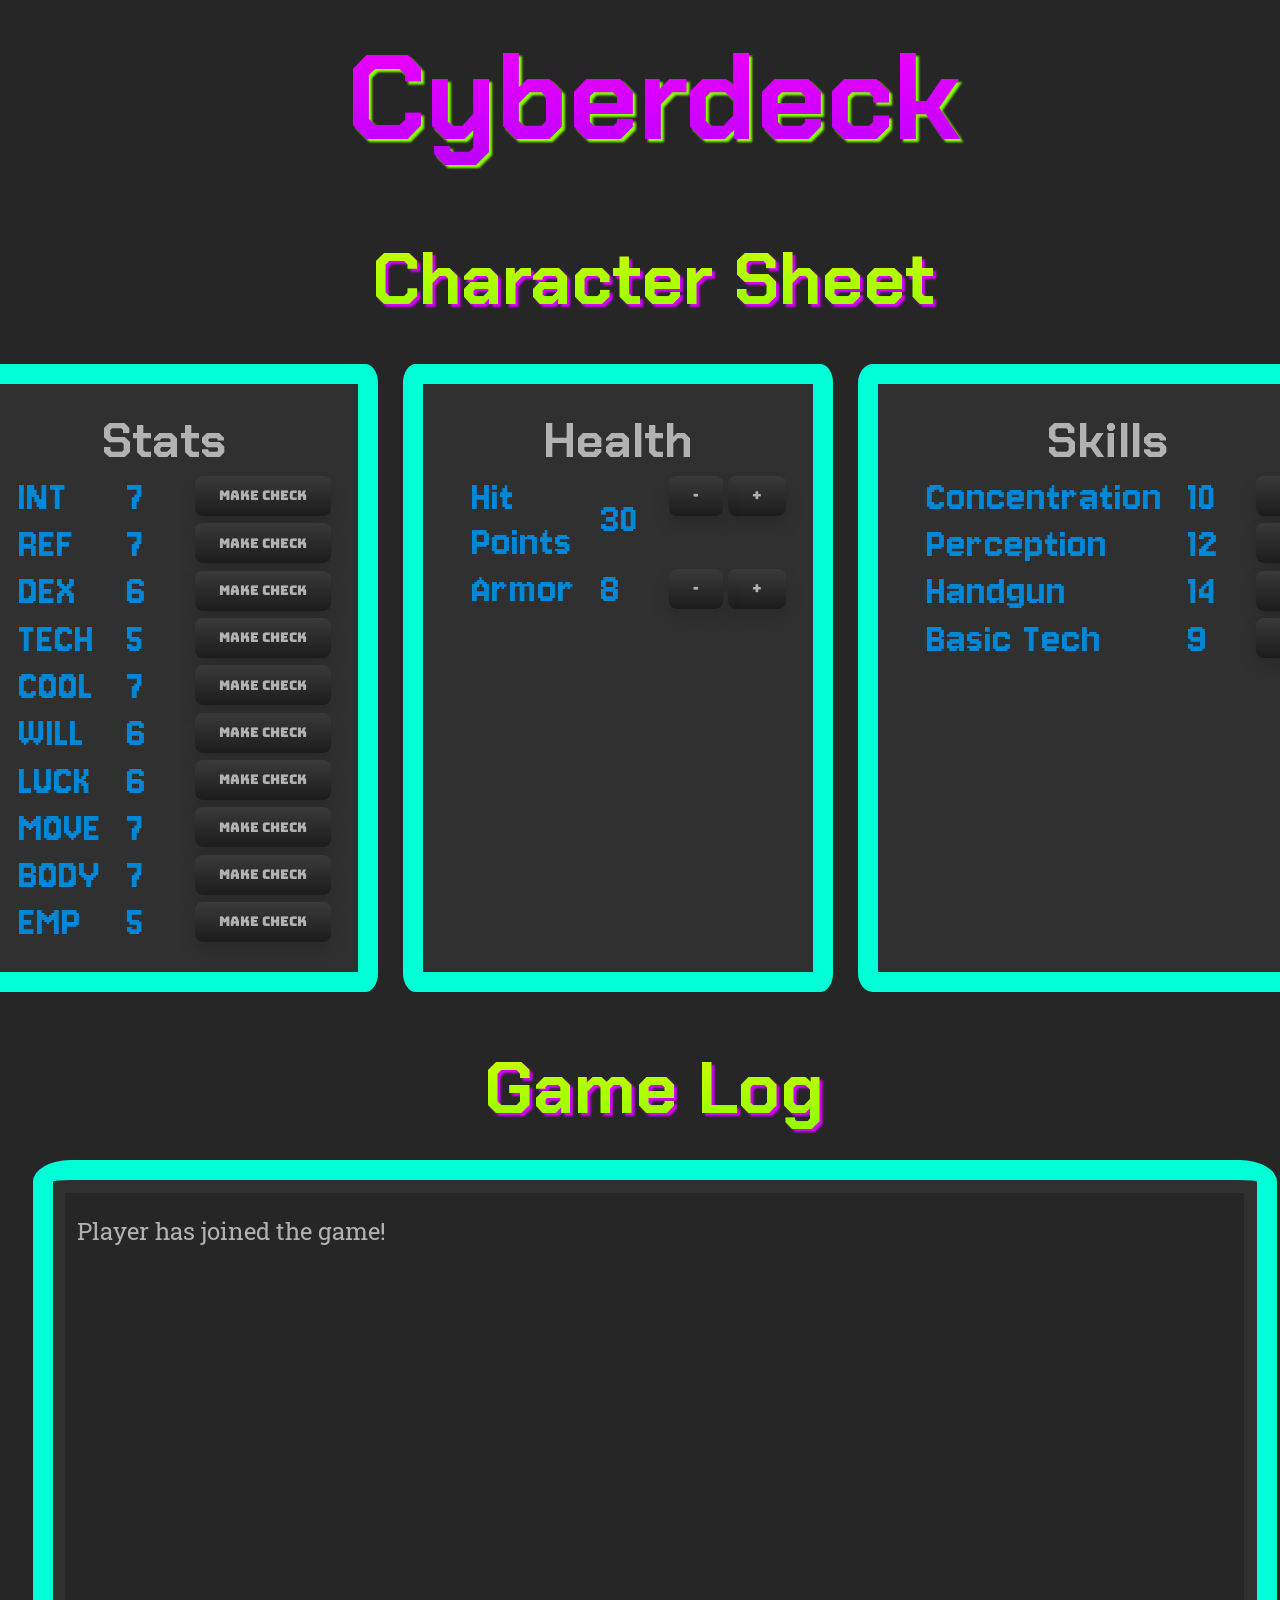
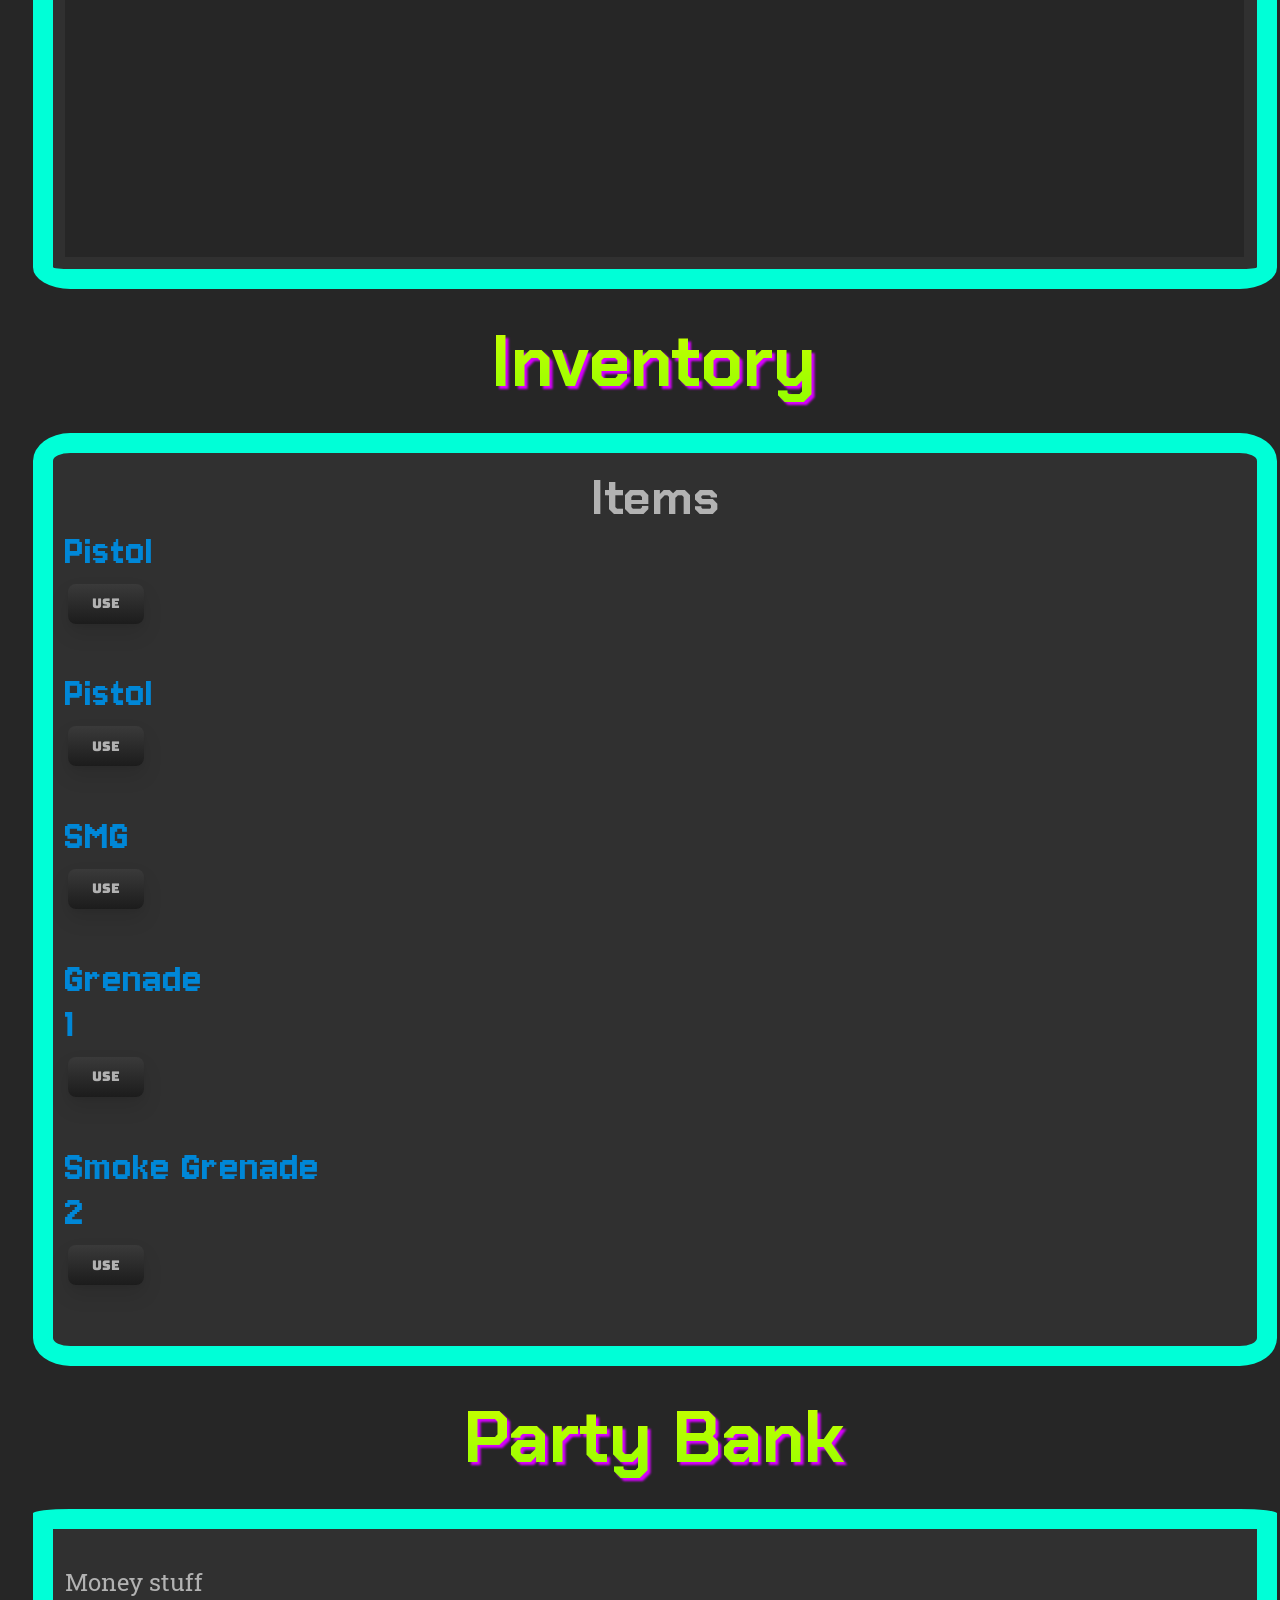
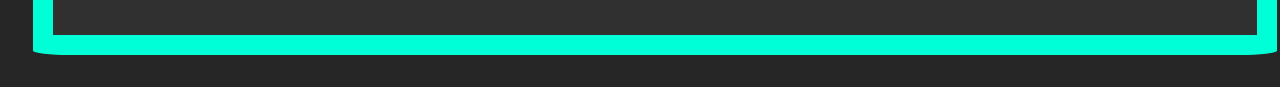
==== static/index.html @ 73092b39 "flask" ====
<!doctype html>
<html lang="en-US">
   <head>
      
      <meta charset="utf-8" />
      <meta name="viewport" content="width=device-width" />
      
      <link href="styles/style.css" rel="stylesheet" />

      <link rel="preconnect" href="https://fonts.googleapis.com">
      <link rel="preconnect" href="https://fonts.gstatic.com" crossorigin>
      <link href="https://fonts.googleapis.com/css2?family=Bungee&family=Chakra+Petch:ital,wght@0,300;0,400;0,500;0,600;0,700;1,300;1,400;1,500;1,600;1,700&family=Jersey+10&family=Roboto+Mono:ital,wght@0,100..700;1,100..700&family=Roboto+Slab:wght@100..900&family=Roboto:ital,wght@0,100;0,300;0,400;0,500;0,700;0,900;1,100;1,300;1,400;1,500;1,700;1,900&display=swap" rel="stylesheet">

      <title>Cyberpunk Character Sheet</title>

      <script src="scripts/main.js"></script>
   </head>
   <body>
      <h1>Cyberdeck</h1>
      
      <div id="character-sheet">
         <h2>Character Sheet</h2>
            
         <div class="block-box">
         
            <div id="stats" class="display-block">

               <h3>Stats</h3>

               <table class="stat-box">
                  
                  <thead class="spacing-header">
                     <tr>
                        <th style="width: 60%">Stat</th>
                        <th style="width: 20%">Value</th>
                        <th style="width: 20%">Action</th>
                     </tr>
                  </thead>

                  <tbody>

                     <tr>
                        <td class="stat-name"> INT: </td>
                        <td class="stat-value"> 0 </td> 
                        <td>
                           <div class="stat-action">
                              <button class="action-button make-check" role="button"> Make Check </button>
                           </div>
                        </td>
                     </tr>

                     <tr>
                        <td class="stat-name"> REF: </td>
                        <td class="stat-value"> 0 </td>
                        <td>
                           <div class="stat-action">
                              <button class="action-button make-check" role="button"> Make Check </button>
                           </div>
                        </td>
                     </tr>

                     <tr>
                        <td class="stat-name"> DEX: </td>
                        <td class="stat-value"> 0 </td>
                        <td>
                           <div class="stat-action">
                              <button class="action-button make-check" role="button"> Make Check </button>
                           </div>
                        </td>
                     </tr>

                     <tr>
                        <td class="stat-name"> TECH: </td>
                        <td class="stat-value"> 0 </td> 
                        <td>
                           <div class="stat-action">
                              <button class="action-button make-check" role="button"> Make Check </button>
                           </div>
                        </td>
                     </tr>

                     <tr>
                        <td class="stat-name"> COOL: </td>
                        <td class="stat-value"> 0 </td>
                        <td>
                           <div class="stat-action">
                              <button class="action-button make-check" role="button"> Make Check </button>
                           </div>
                        </td>
                     </tr>

                     <tr>
                        <td class="stat-name"> WILL: </td>
                        <td class="stat-value"> 0 </td>
                        <td>
                           <div class="stat-action">
                              <button class="action-button make-check" role="button"> Make Check </button>
                           </div>
                        </td>
                     </tr>

                     <tr>
                        <td class="stat-name"> LUCK: </td>
                        <td class="stat-value"> 0 </td> 
                        <td>
                           <div class="stat-action">
                              <button class="action-button make-check" role="button"> Make Check </button>
                           </div>
                        </td>
                     </tr>

                     <tr>
                        <td class="stat-name"> MOVE: </td>
                        <td class="stat-value"> 0 </td>
                        <td>
                           <div class="stat-action">
                              <button class="action-button make-check" role="button"> Make Check </button>
                           </div>
                        </td>
                     </tr>

                     <tr>
                        <td class="stat-name"> BODY: </td>
                        <td class="stat-value"> 0 </td>
                        <td>
                           <div class="stat-action">
                              <button class="action-button make-check" role="button"> Make Check </button>
                           </div>
                        </td>
                     </tr>

                     <tr>
                        <td class="stat-name"> EMP: </td>
                        <td class="stat-value"> 0 </td> 
                        <td>
                           <div class="stat-action">
                              <button class="action-button make-check" role="button"> Make Check </button>
                           </div>
                        </td>
                     </tr>

                  </tbody>
               </table>

            </div>
               
            <div id="health" class="display-block">
               
               <h3>Health</h3>

               <table class="stat-box">
                  
                  <thead class="spacing-header">
                     <tr>
                        <th style="width: 60%">Stat</th>
                        <th style="width: 20%">Value</th>
                        <th style="width: 20%">Action</th>
                     </tr>
                  </thead>

                  <tbody>

                     <tr>
                        <td class="stat-name"> Hit Points: </td>
                        <td class="stat-value"> 0 </td>

                        <td>
                           <div class="stat-action">
                              <button class="action-button" role="button"> + </button>
                              <button class="action-button" role="button"> - </button>
                           </div>
                        </dt>
                     </tr>

                     <tr>
                        <td class="stat-name"> Armor: </td>
                        <td class="stat-value"> 0 </td>
                        <td>
                           <div class="stat-action">
                              <button class="action-button" role="button"> + </button>
                              <button class="action-button" role="button"> - </button>
                           </div>
                        </td>
                     </tr>

                  <tbody>
               </table>

            </div>
               
            <div id="skills" class="display-block">
               
               <h3>Skills</h3>
               
               <table class="stat-box">
                  
                  <thead class="spacing-header">
                     <tr>
                        <th style="width: 60%">Stat</th>
                        <th style="width: 20%">Value</th>
                        <th style="width: 20%">Action</th>
                     </tr>
                  </thead>

                  <tbody>
                     
                     <tr>
                        <td class="stat-name"> Skill1: </td>
                        <td class="stat-value"> 0 </td>
                        <td>
                           <div class="stat-action">
                              <button class="action-button" role="button"> Make Check </button>
                           </div>
                        </td>
                     </tr>

                     <tr>
                        <td class="stat-name"> Skill2: </td>
                        <td class="stat-value"> 0 </td>
                        <td>
                           <div class="stat-action">
                              <button class="action-button" role="button"> Make Check </button>
                           </div>
                        </td>
                     </tr>

                     <tr>
                        <td class="stat-name"> Skill3: </td>
                        <td class="stat-value"> 0 </td>
                        <td>
                           <div class="stat-action">
                              <button class="action-button" role="button"> Make Check </button>
                           </div>
                        </td>
                     </tr>

                     <tr>
                        <td class="stat-name"> Skill4: </td>
                        <td class="stat-value"> 0 </td>
                        <td>
                           <div class="stat-action">
                              <button class="action-button" role="button"> Make Check </button>
                           </div>
                        </td>
                     </tr>

                     <tr>
                        <td class="stat-name"> Skill5: </td>
                        <td class="stat-value"> 0 </td>
                        <td>
                           <div class="stat-action">
                              <button class="action-button" role="button"> Make Check </button>
                           </div>
                        </td>
                     </tr>

                     <tr>
                        <td class="stat-name"> Skill6: </td>
                        <td class="stat-value"> 0 </td>
                        <td>
                           <div class="stat-action">
                              <button class="action-button" role="button"> Make Check </button>
                           </div>
                        </td>
                     </tr>

                     <tr>
                        <td class="stat-name"> Skill7: </td>
                        <td class="stat-value"> 0 </td>
                        <td>
                           <div class="stat-action">
                              <button class="action-button" role="button"> Make Check </button>
                           </div>
                        </td>
                     </tr>

                     <tr>
                        <td class="stat-name"> Skill8: </td>
                        <td class="stat-value"> 0 </td>
                        <td>
                           <div class="stat-action">
                              <button class="action-button" role="button"> Make Check </button>
                           </div>
                        </td>
                     </tr>

                     <tr>
                        <td class="stat-name"> Skill9: </td>
                        <td class="stat-value"> 0 </td>
                        <td>
                           <div class="stat-action">
                              <button class="action-button" role="button"> Make Check </button>
                           </div>
                        </td>
                     </tr>

                     <tr>
                        <td class="stat-name"> Skill10: </td>
                        <td class="stat-value"> 0 </td>
                        <td>
                           <div class="stat-action">
                              <button class="action-button" role="button"> Make Check </button>
                           </div>
                        </td>
                     </tr>

                  </tbody>
               </table>

              </div>

            </div>

         </div>

      </div>


      <div id="game-log">
         <h2>Game Log</h2>
         <div id="log" class="full-width-block">
            <div class="log-box">
               <p>Log Lines</p> 
            </div>
         </div>
      </div>

      <div id="inventory">
         <h2>Inventory</h2>
         <div id="items" class="full-width-block">
            <h3>Items</h3>
            
            <div class="stat-box">
               <div class="item-name"> Pistol </div>
               <div class="item-qty"></div>
               <button class="action-button">Use</button></p> 
            </div>
            
            <div class="stat-box">
               <div class="item-name"> Pistol </div>
               <div class="item-qty"></div>
               <button class="action-button">Use</button></p> 
            </div>
            
            <div class="stat-box">
               <div class="item-name"> SMG </div>
               <div class="item-qty"></div>
               <button class="action-button">Use</button></p> 
            </div>
            
            <div class="stat-box">
               <div class="item-name"> Grenade </div>
               <div class="item-qty"> 1 </div>
               <button class="action-button">Use</button></p> 
            </div>
            
            <div class="stat-box">
               <div class="item-name"> Smoke Grenade </div>
               <div class="item-qty"> 2 </div>
               <button class="action-button">Use</button></p> 
            </div>

         </div>
      </div>

      <div id="party-bank">
         <h2>Party Bank</h2>
         <div id="items" class="full-width-block">
            <p>Money stuff</p> 
         </div>
      </div>

   </body>
</html>
---- static/styles/style.css ----
:root {
   --main-bg-color: #262626;
   --main-fg-color: #b2b2b2;
   --cyber-dark-gray: #303030;
   --cyber-light-gray: #3a3a3a;
   --cyber-purple: #af5fff;
   --cyber-megenta: #ff00ff;
   --cyber-dark-megenta: #d700ff;
   --cyber-darker-megenta: #af00ff;
   --cyber-yellow: #d7ff00;
   --cyber-dark-yellow: #afff00;
   --cyber-green: #87ff00;
   --cyber-cyan: #00ffd7;
   --cyber-blue: #0087d7;
   --cyber-white: #d7ffff;

   /* color256 = { */
   /*    \ 0 : '#000000',  1 : '#800000',  2 : '#008000',  3 : '#808000',  4 : '#000080',  5 : '#800080',  6 : '#008080' , 7 : '#c0c0c0', */
   /*    \ 8 : '#808080',  9 : '#ff0000', 10 : '#00ff00', 11 : '#ffff00', 12 : '#0000ff', 13 : '#ff00ff', 14 : '#00ffff', 15 : '#ffffff', */
   /*    \ 16 : '#000000',  17 : '#00005f',  18 : '#000087',  19 : '#0000af',  20 : '#0000d7',  21 : '#0000ff', */
   /*    \ 22 : '#005f00',  23 : '#005f5f',  24 : '#005f87',  25 : '#005faf',  26 : '#005fd7',  27 : '#005fff', */
   /*    \ 28 : '#008700',  29 : '#00875f',  30 : '#008787',  31 : '#0087af',  32 : '#0087d7',  33 : '#0087ff', */
   /*    \ 34 : '#00af00',  35 : '#00af5f',  36 : '#00af87',  37 : '#00afaf',  38 : '#00afd7',  39 : '#00afff', */
   /*    \ 40 : '#00d700',  41 : '#00d75f',  42 : '#00d787',  43 : '#00d7af',  44 : '#00d7d7',  45 : '#00d7ff', */
   /*    \ 46 : '#00ff00',  47 : '#00ff5f',  48 : '#00ff87',  49 : '#00ffaf',  50 : '#00ffd7',  51 : '#00ffff', */
   /*    \ 52 : '#5f0000',  53 : '#5f005f',  54 : '#5f0087',  55 : '#5f00af',  56 : '#5f00d7',  57 : '#5f00ff', */
   /*    \ 58 : '#5f5f00',  59 : '#5f5f5f',  60 : '#5f5f87',  61 : '#5f5faf',  62 : '#5f5fd7',  63 : '#5f5fff', */
   /*    \ 64 : '#5f8700',  65 : '#5f875f',  66 : '#5f8787',  67 : '#5f87af',  68 : '#5f87d7',  69 : '#5f87ff', */
   /*    \ 70 : '#5faf00',  71 : '#5faf5f',  72 : '#5faf87',  73 : '#5fafaf',  74 : '#5fafd7',  75 : '#5fafff', */
   /*    \ 76 : '#5fd700',  77 : '#5fd75f',  78 : '#5fd787',  79 : '#5fd7af',  80 : '#5fd7d7',  81 : '#5fd7ff', */
   /*    \ 82 : '#5fff00',  83 : '#5fff5f',  84 : '#5fff87',  85 : '#5fffaf',  86 : '#5fffd7',  87 : '#5fffff', */
   /*    \ 88 : '#870000',  89 : '#87005f',  90 : '#870087',  91 : '#8700af',  92 : '#8700d7',  93 : '#8700ff', */
   /*    \ 94 : '#875f00',  95 : '#875f5f',  96 : '#875f87',  97 : '#875faf',  98 : '#875fd7',  99 : '#875fff', */
   /*    \ 100 : '#878700', 101 : '#87875f', 102 : '#878787', 103 : '#8787af', 104 : '#8787d7', 105 : '#8787ff', */
   /*    \ 106 : '#87af00', 107 : '#87af5f', 108 : '#87af87', 109 : '#87afaf', 110 : '#87afd7', 111 : '#87afff', */
   /*    \ 112 : '#87d700', 113 : '#87d75f', 114 : '#87d787', 115 : '#87d7af', 116 : '#87d7d7', 117 : '#87d7ff', */
   /*    \ 118 : '#87ff00', 119 : '#87ff5f', 120 : '#87ff87', 121 : '#87ffaf', 122 : '#87ffd7', 123 : '#87ffff', */
   /*    \ 124 : '#af0000', 125 : '#af005f', 126 : '#af0087', 127 : '#af00af', 128 : '#af00d7', 129 : '#af00ff', */
   /*    \ 130 : '#af5f00', 131 : '#af5f5f', 132 : '#af5f87', 133 : '#af5faf', 134 : '#af5fd7', 135 : '#af5fff', */
   /*    \ 136 : '#af8700', 137 : '#af875f', 138 : '#af8787', 139 : '#af87af', 140 : '#af87d7', 141 : '#af87ff', */
   /*    \ 142 : '#afaf00', 143 : '#afaf5f', 144 : '#afaf87', 145 : '#afafaf', 146 : '#afafd7', 147 : '#afafff', */
   /*    \ 148 : '#afd700', 149 : '#afd75f', 150 : '#afd787', 151 : '#afd7af', 152 : '#afd7d7', 153 : '#afd7ff', */
   /*    \ 154 : '#afff00', 155 : '#afff5f', 156 : '#afff87', 157 : '#afffaf', 158 : '#afffd7', 159 : '#afffff', */
   /*    \ 160 : '#d70000', 161 : '#d7005f', 162 : '#d70087', 163 : '#d700af', 164 : '#d700d7', 165 : '#d700ff', */
   /*    \ 166 : '#d75f00', 167 : '#d75f5f', 168 : '#d75f87', 169 : '#d75faf', 170 : '#d75fd7', 171 : '#d75fff', */
   /*    \ 172 : '#d78700', 173 : '#d7875f', 174 : '#d78787', 175 : '#d787af', 176 : '#d787d7', 177 : '#d787ff', */
   /*    \ 178 : '#d7af00', 179 : '#d7af5f', 180 : '#d7af87', 181 : '#d7afaf', 182 : '#d7afd7', 183 : '#d7afff', */
   /*    \ 184 : '#d7d700', 185 : '#d7d75f', 186 : '#d7d787', 187 : '#d7d7af', 188 : '#d7d7d7', 189 : '#d7d7ff', */
   /*    \ 190 : '#d7ff00', 191 : '#d7ff5f', 192 : '#d7ff87', 193 : '#d7ffaf', 194 : '#d7ffd7', 195 : '#d7ffff', */
   /*    \ 196 : '#ff0000', 197 : '#ff005f', 198 : '#ff0087', 199 : '#ff00af', 200 : '#ff00d7', 201 : '#ff00ff', */
   /*    \ 202 : '#ff5f00', 203 : '#ff5f5f', 204 : '#ff5f87', 205 : '#ff5faf', 206 : '#ff5fd7', 207 : '#ff5fff', */
   /*    \ 208 : '#ff8700', 209 : '#ff875f', 210 : '#ff8787', 211 : '#ff87af', 212 : '#ff87d7', 213 : '#ff87ff', */
   /*    \ 214 : '#ffaf00', 215 : '#ffaf5f', 216 : '#ffaf87', 217 : '#ffafaf', 218 : '#ffafd7', 219 : '#ffafff', */
   /*    \ 220 : '#ffd700', 221 : '#ffd75f', 222 : '#ffd787', 223 : '#ffd7af', 224 : '#ffd7d7', 225 : '#ffd7ff', */
   /*    \ 226 : '#ffff00', 227 : '#ffff5f', 228 : '#ffff87', 229 : '#ffffaf', 230 : '#ffffd7', 231 : '#ffffff', */
   /*    \ */
   /*    \ 232 : '#080808', 233 : '#121212', 234 : '#1c1c1c', 235 : '#262626', 236 : '#303030', 237 : '#3a3a3a', */
   /*    \ 238 : '#444444', 239 : '#4e4e4e', 240 : '#585858', 241 : '#606060', 242 : '#666666', 243 : '#767676', */
   /*    \ 244 : '#808080', 245 : '#8a8a8a', 246 : '#949494', 247 : '#9e9e9e', 248 : '#a8a8a8', 249 : '#b2b2b2', */
   /*    \ 250 : '#bcbcbc', 251 : '#c6c6c6', 252 : '#d0d0d0', 253 : '#dadada', 254 : '#e4e4e4', 255 : '#eeeeee', */
   /*    \ } */

}

html {
   font-size: 24px;
   font-family: "Roboto Slab", "Open Sans", sans-serif;
   background-color: var(--main-bg-color);
   color: var(--main-fg-color);
}

body {
   width: 99%;
   margin: 0 auto;
   padding: 0 20px 20px 20px;
}

h1 {
   margin: 0;
   padding: 20px 0;
   font-size: 5em;
   font-family: "Chakra Petch", monospace;
   text-align: center;

   background-clip: text;
   color: transparent;
   background-image: linear-gradient(var(--cyber-megenta), var(--cyber-darker-megenta));
   filter: drop-shadow(3px 3px 1px var(--cyber-green));
}

h2 {
   font-size: 3em;
   font-family: "Chakra Petch", monospace;
   text-align: center;

   background-clip: text;
   color: transparent;
   background-image: linear-gradient(var(--cyber-yellow), var(--cyber-green));
   filter: drop-shadow(3px 3px 1px var(--cyber-dark-megenta));

   padding: 1%;
   margin: 1%;
}

h3 {
   font-size: 2em;
   font-family: "Chakra Petch", monospace;
   text-align: center;
   padding: 0;
   margin: 0;
}

h4 {
   font-size: 1em;
   font-family: "Chakra Petch", monospace;
}

h5 {
   font-size: 1em;
   font-family: "Chakra Petch", monospace;
}

h6 {
   font-size: 1em;
   font-family: "Chakra Petch", monospace;
}

#character-sheet {
   padding: 1%;
   width: 98%;
}

.full-width-block {
   border-width: 20px;
   border-color: var(--cyber-cyan);
   border-style: solid;
   border-radius: 3%;
   padding: 1%;
   margin: 1%;
   width: 93%;
   background-color: var(--cyber-dark-gray);
}

.block-box {
   display: flex;
   justify-content: center;
}

.display-block {
   border-width: 20px;
   border-color: var(--cyber-cyan);
   border-style: solid;
   border-radius: 3%;
   padding: 2%;
   margin: 1%;
   width: 33%;
   background-color: var(--cyber-dark-gray);
}

.stat-box {

   font-size: 34pt;
   line-height: 1;
   letter-spacing: 1px;
   font-family: "Jersey 10", sans-serif;
   color: var(--cyber-blue);

   border-collapse: collapse;
   border-style: none;
}

.stat-box tr, .stat-box td {
   padding-left: 1rem;
   border-width: 0;
}

.stat-box tr:hover, .stat-box td:hover {
   background: var(--cyber-light-gray);
   border-color: var(--cyber-light-gray);
}

.spacing-header {
   visibility: hidden;
   line-height: 0;
}

.stat-action {
   display: flex;
   flex-direction: row-reverse;
   justify-content: center;
}

.action-button {
   align-items: center;
   background-color: initial;
   background-image: linear-gradient(#3a3a3a, #1c1c1c);
   border-radius: 8px;
   border-width: 0;
   box-shadow: 0 10px 20px rgba(0, 0, 0, .1),0 3px 6px rgba(0, 0, 0, .05);
   box-sizing: border-box;
   color: var(--main-fg-color);
   cursor: pointer;
   font-family: "Bungee", monospace;
   justify-content: center;
   line-height: 1;
   height: 3em;
   margin: .1rem;
   outline: none;
   padding: 0 1rem;
   text-align: center;
   text-decoration: none;
   transform: translate3d(0, 0, 0);
   transition: all 150ms;
   vertical-align: center;
   white-space: nowrap;
   user-select: none;
   -webkit-user-select: none;
   touch-action: manipulation;
}

.action-button:hover {
   box-shadow: rgba(0, 1, 0, .2) 0 2px 8px;
   opacity: .85;
   color: var(--cyber-megenta);
}

.action-button:active {
   outline: 0;
   color: var(--cyber-dark-megenta);
}

.action-button:focus {
   box-shadow: rgba(0, 0, 0, .5) 0 0 0 1px;
}

@media (max-width: 420px) {
   .action-button {
       height: 48px;
  }
}

.log-box {
   min-height: 20lh;
   max-height: 20lh;
   overflow-wrap: break-word;
   overflow-y: scroll;
   background-color: var(--main-bg-color);
   padding: 1%;
}

.log-entry {
   margin: .33lh 0;
}

.check-result {
   color: var(--cyber-blue);
}

.critical-failure {
   color: var(--cyber-megenta);
}

.critical-success {
   color: var(--cyber-green)
}
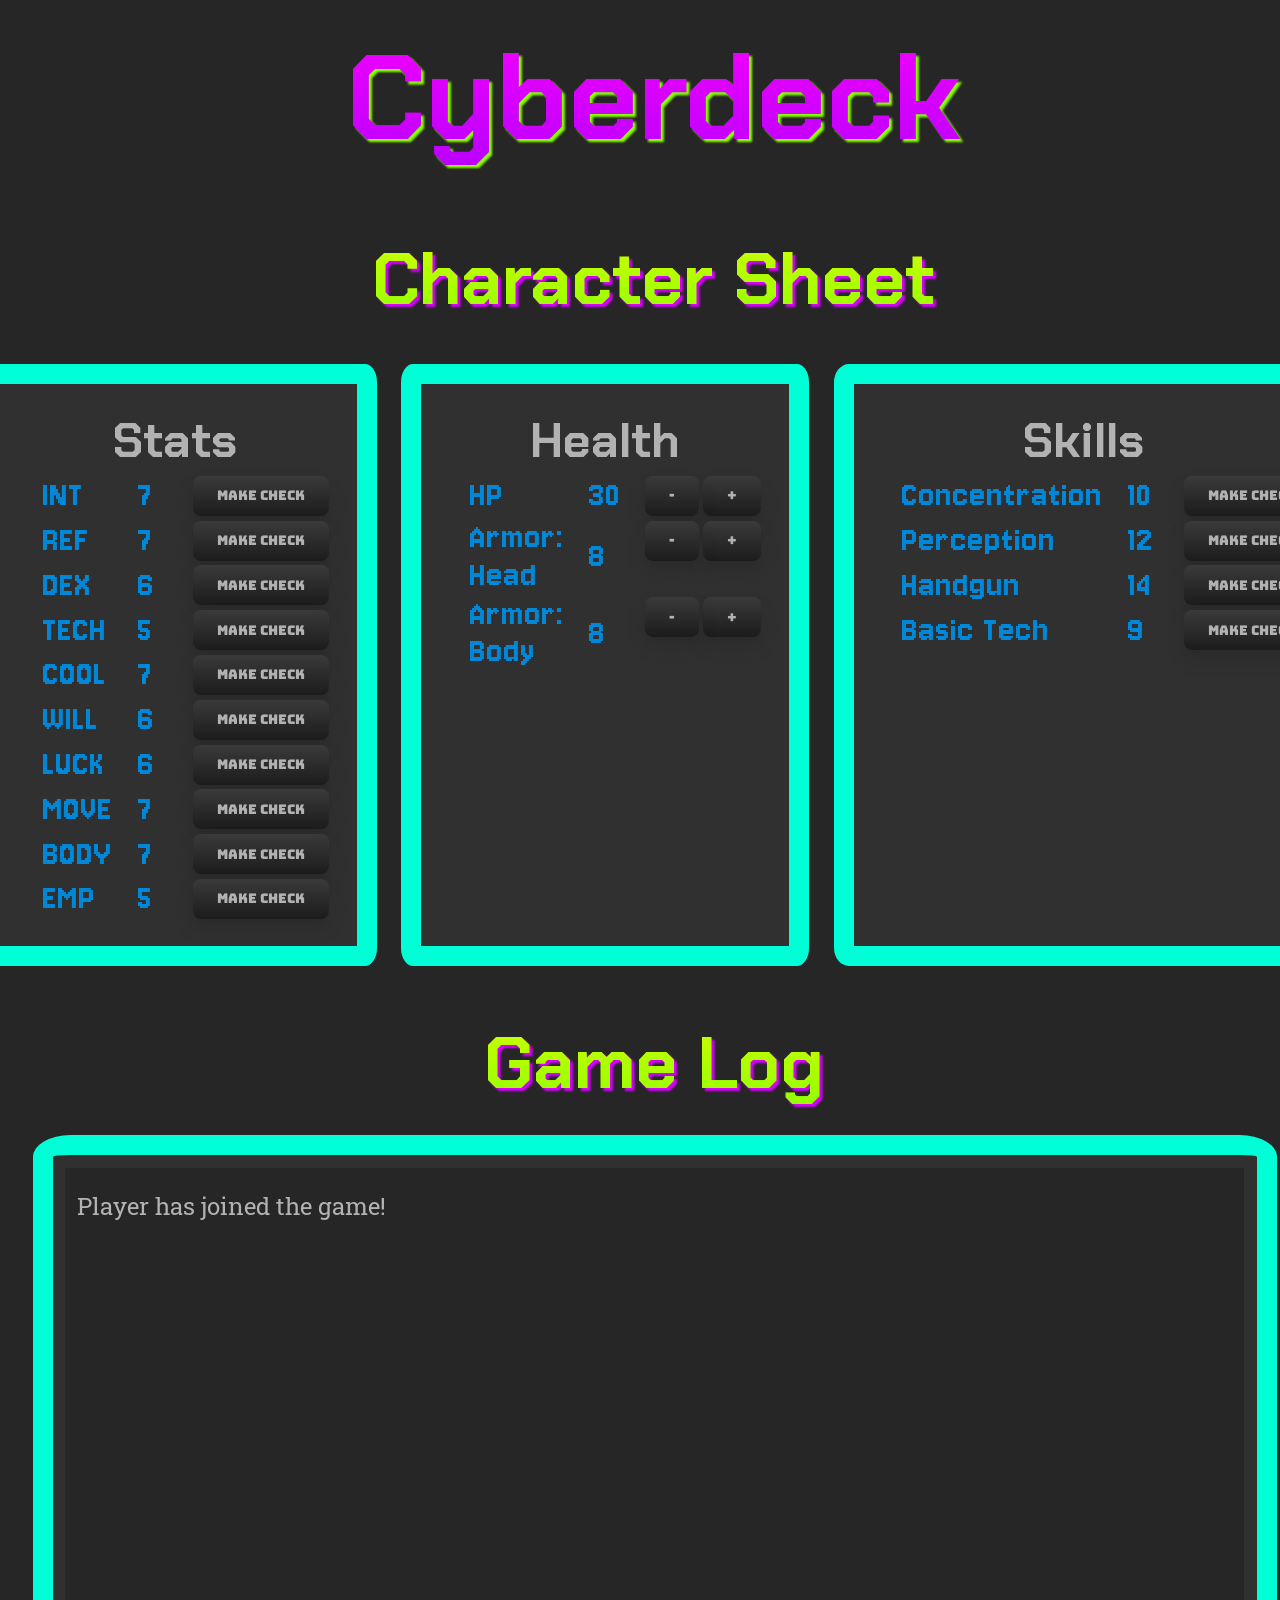
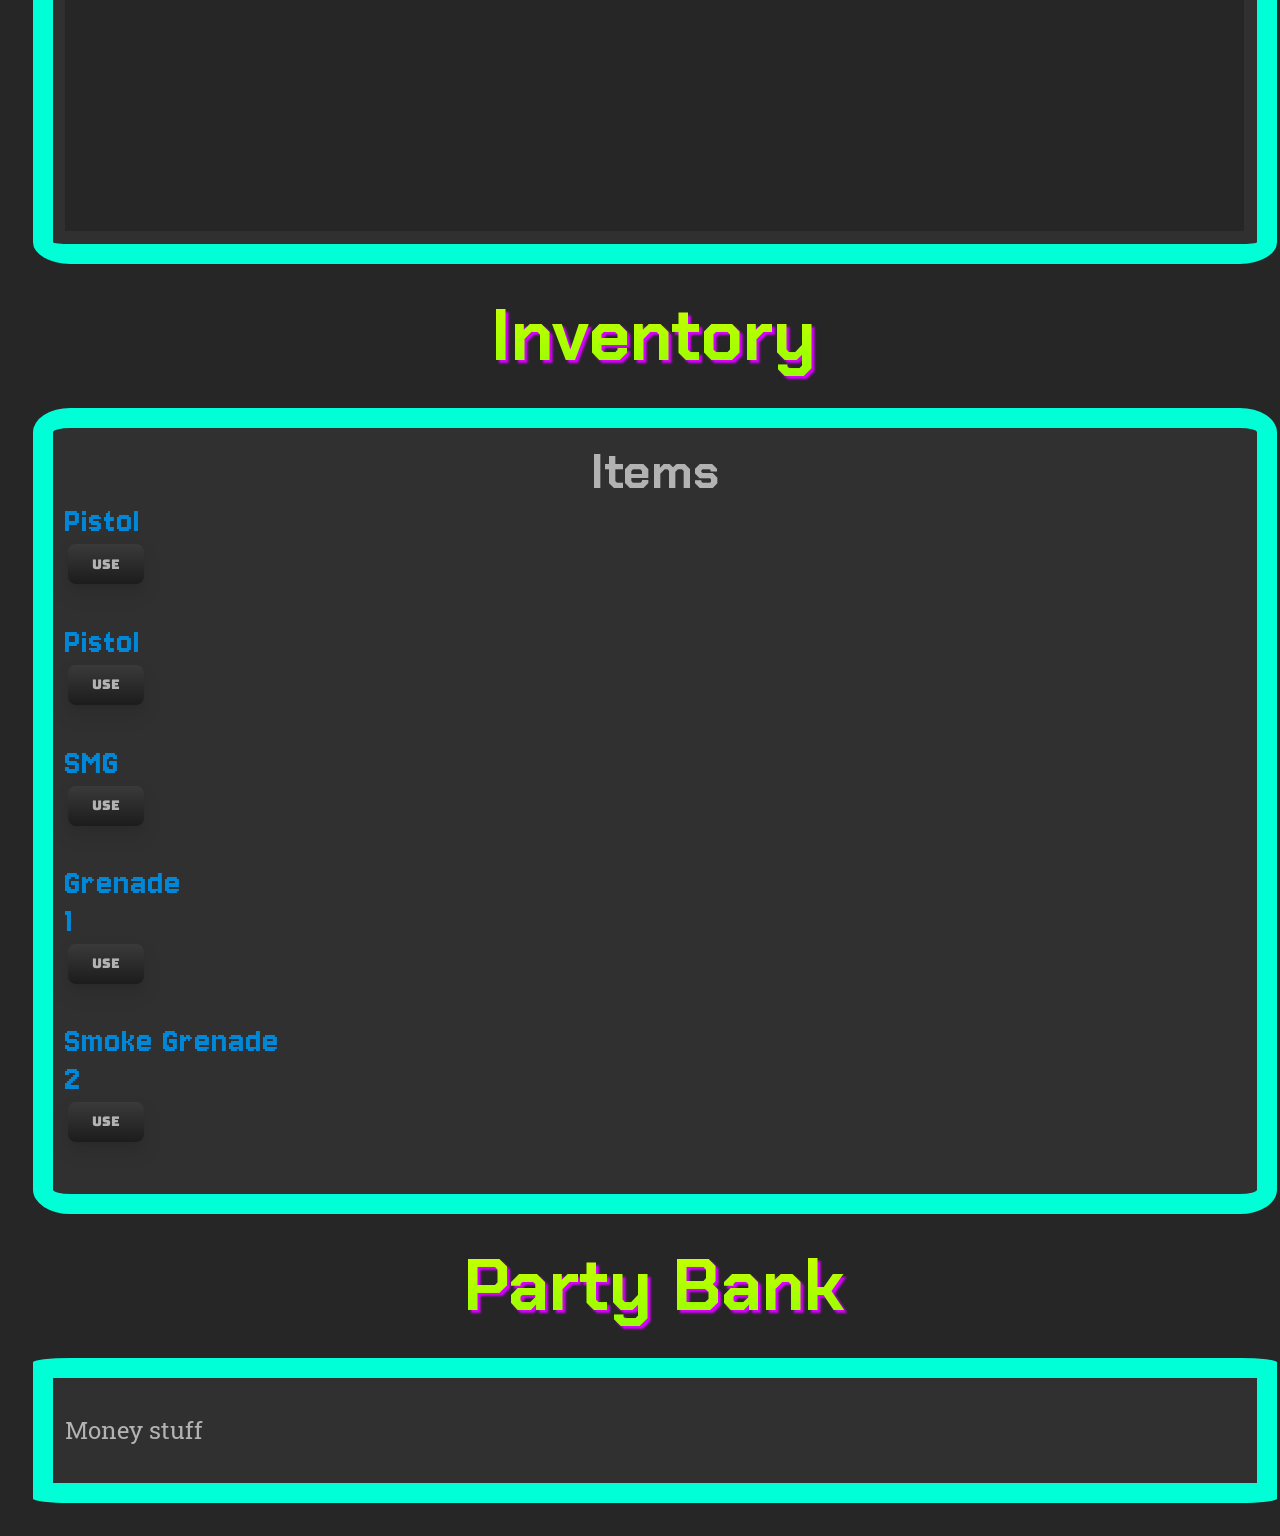
==== commit 3d50879c: "Change forn sizes" ====
--- a/static/index.html
+++ b/static/index.html
@@ -161,7 +161,7 @@
                   <tbody>
 
                      <tr>
-                        <td class="stat-name"> Hit Points: </td>
+                        <td class="stat-name"> HP: </td>
                         <td class="stat-value"> 0 </td>
 
                         <td>
@@ -173,7 +173,18 @@
                      </tr>
 
                      <tr>
-                        <td class="stat-name"> Armor: </td>
+                        <td class="stat-name"> Armor: Head </td>
+                        <td class="stat-value"> 0 </td>
+                        <td>
+                           <div class="stat-action">
+                              <button class="action-button" role="button"> + </button>
+                              <button class="action-button" role="button"> - </button>
+                           </div>
+                        </td>
+                     </tr>
+
+                     <tr>
+                        <td class="stat-name"> Armor: Body </td>
                         <td class="stat-value"> 0 </td>
                         <td>
                            <div class="stat-action">
--- a/static/styles/style.css
+++ b/static/styles/style.css
@@ -159,7 +159,7 @@
 
 .stat-box {
 
-   font-size: 34pt;
+   font-size: 28pt;
    line-height: 1;
    letter-spacing: 1px;
    font-family: "Jersey 10", sans-serif;
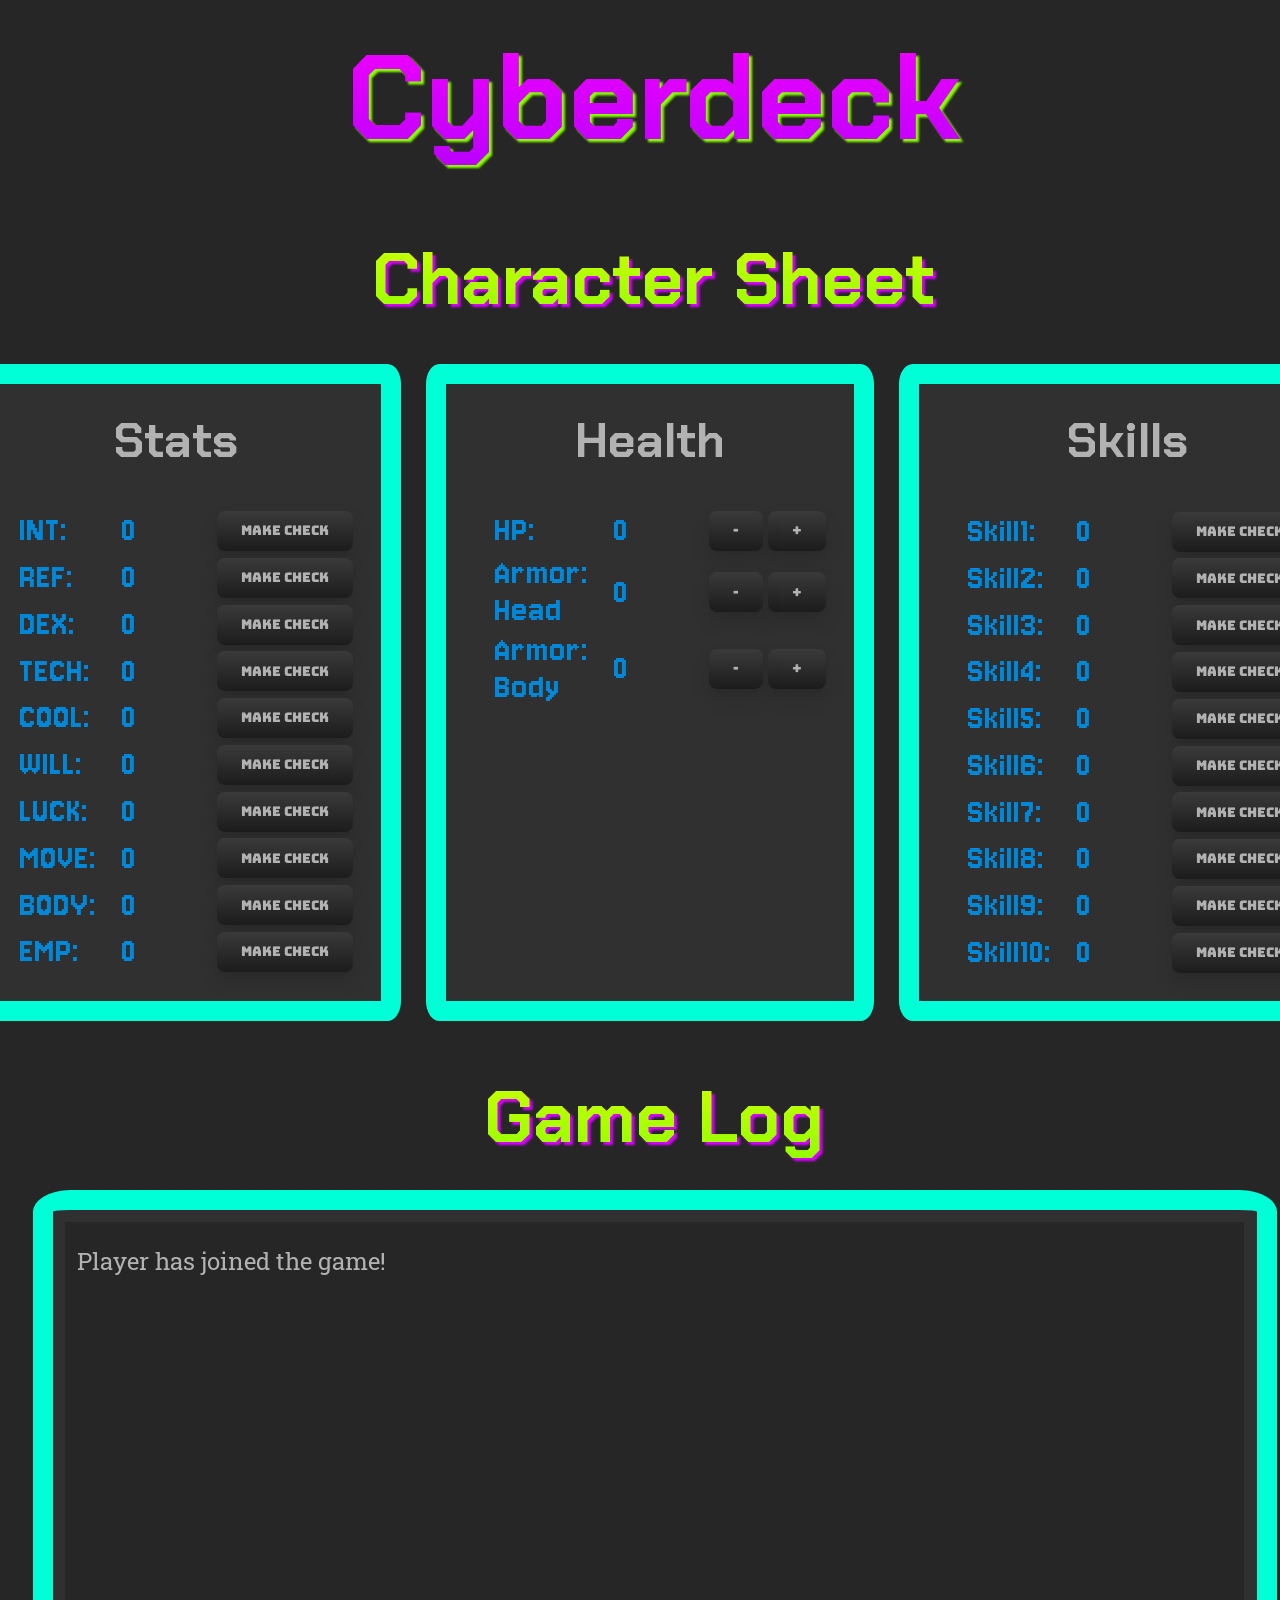
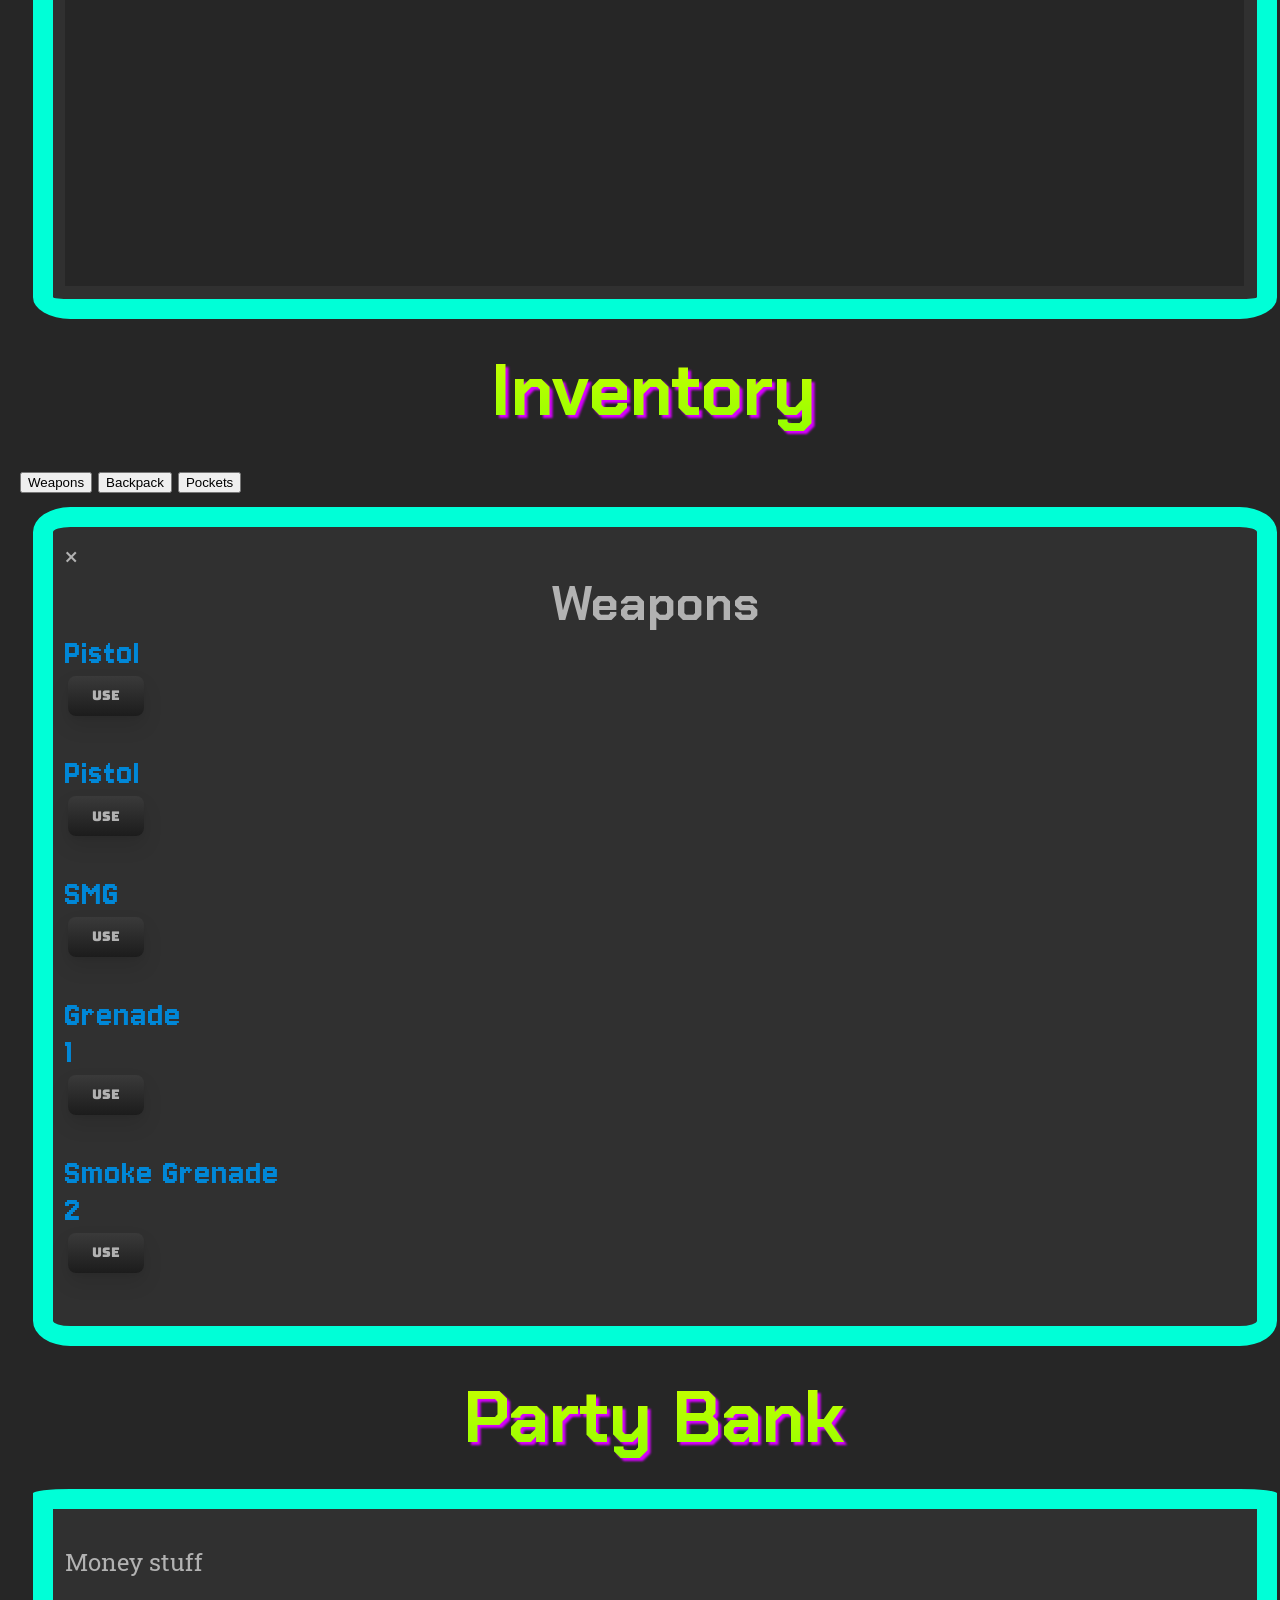
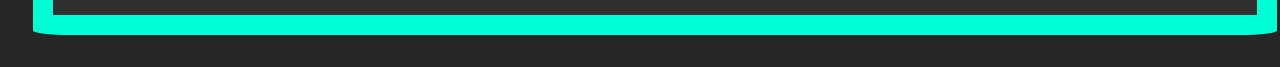
==== commit d98fc059: "I got a proof on consept working." ====
--- a/static/index.html
+++ b/static/index.html
@@ -338,8 +338,16 @@
 
       <div id="inventory">
          <h2>Inventory</h2>
-         <div id="items" class="full-width-block">
-            <h3>Items</h3>
+
+         <div class="w3-bar w3-black">
+            <button class="w3-bar-item w3-button" onclick="openInventory('Weapons')">Weapons</button>
+            <button class="w3-bar-item w3-button" onclick="openInventory('Backpack')">Backpack</button>
+            <button class="w3-bar-item w3-button" onclick="openInventory('Pockets')">Pockets</button>
+          </div>
+
+         <div id="Weapons" class="full-width-block inventory">
+            <span onclick="this.parentElement.style.display='none'" class="w3-button w3-large w3-display-topright">&times;</span>
+            <h3>Weapons</h3>
             
             <div class="stat-box">
                <div class="item-name"> Pistol </div>
@@ -370,6 +378,75 @@
                <div class="item-qty"> 2 </div>
                <button class="action-button">Use</button></p> 
             </div>
+
+         </div>
+
+         <div id="Backpack" class="full-width-block inventory" style="display:none">
+            <span onclick="this.parentElement.style.display='none'" class="w3-button w3-large w3-display-topright">&times;</span>
+            <h3>Backpack</h3>
+            
+            <div class="stat-box">
+               <div class="item-name"> VR Goggles </div>
+               <div class="item-qty"></div>
+               <button class="action-button">Use</button></p> 
+            </div>
+            
+            <div class="stat-box">
+               <div class="item-name"> Lockpicking Set </div>
+               <div class="item-qty"></div>
+               <button class="action-button">Use</button></p> 
+            </div>
+            
+            <div class="stat-box">
+               <div class="item-name"> Extra pistol mag </div>
+               <div class="item-qty"> 3 </div>
+               <button class="action-button">Use</button></p> 
+            </div>
+            
+            <div class="stat-box">
+               <div class="item-name"> MRE </div>
+               <div class="item-qty"> 1 </div>
+               <button class="action-button">Use</button></p> 
+            </div>
+            
+            <div class="stat-box">
+               <div class="item-name"> Cyberdeck </div>
+               <div class="item-qty"> 1 </div>
+               <button class="action-button">Use</button></p> 
+            </div>
+         </div>  
+
+            <div id="Pockets" class="full-width-block inventory" style="display:none">
+               <span onclick="this.parentElement.style.display='none'" class="w3-button w3-large w3-display-topright">&times;</span>
+               <h3>Pockets</h3>
+               
+               <div class="stat-box">
+                  <div class="item-name"> Bubble Gum </div>
+                  <div class="item-qty"></div>
+                  <button class="action-button">Use</button></p> 
+               </div>
+               
+               <div class="stat-box">
+                  <div class="item-name"> 250eb Chip </div>
+                  <div class="item-qty"></div>
+                  <button class="action-button">Use</button></p> 
+               </div>
+               
+               <div class="stat-box">
+                  <div class="item-name"> Agent </div>
+                  <div class="item-qty"></div>
+                  <button class="action-button">Use</button></p> 
+               </div>
+               
+               <div class="stat-box">
+                  <div class="item-name"> Key to your appartment </div>
+                  <button class="action-button">Use</button></p> 
+               </div>
+               
+               <div class="stat-box">
+                  <div class="item-name"> Pack of Smokes </div>
+                  <button class="action-button">Use</button></p> 
+               </div>
 
          </div>
       </div>
--- a/static/styles/style.css
+++ b/static/styles/style.css
@@ -179,6 +179,13 @@
    border-color: var(--cyber-light-gray);
 }
 
+.stat-box th {
+   font-size: 32px;
+   font-family: "Roboto Slab", "Open Sans", sans-serif;
+   color: var(--main-fg-color);
+   padding: 5%;
+}
+
 .spacing-header {
    visibility: hidden;
    line-height: 0;
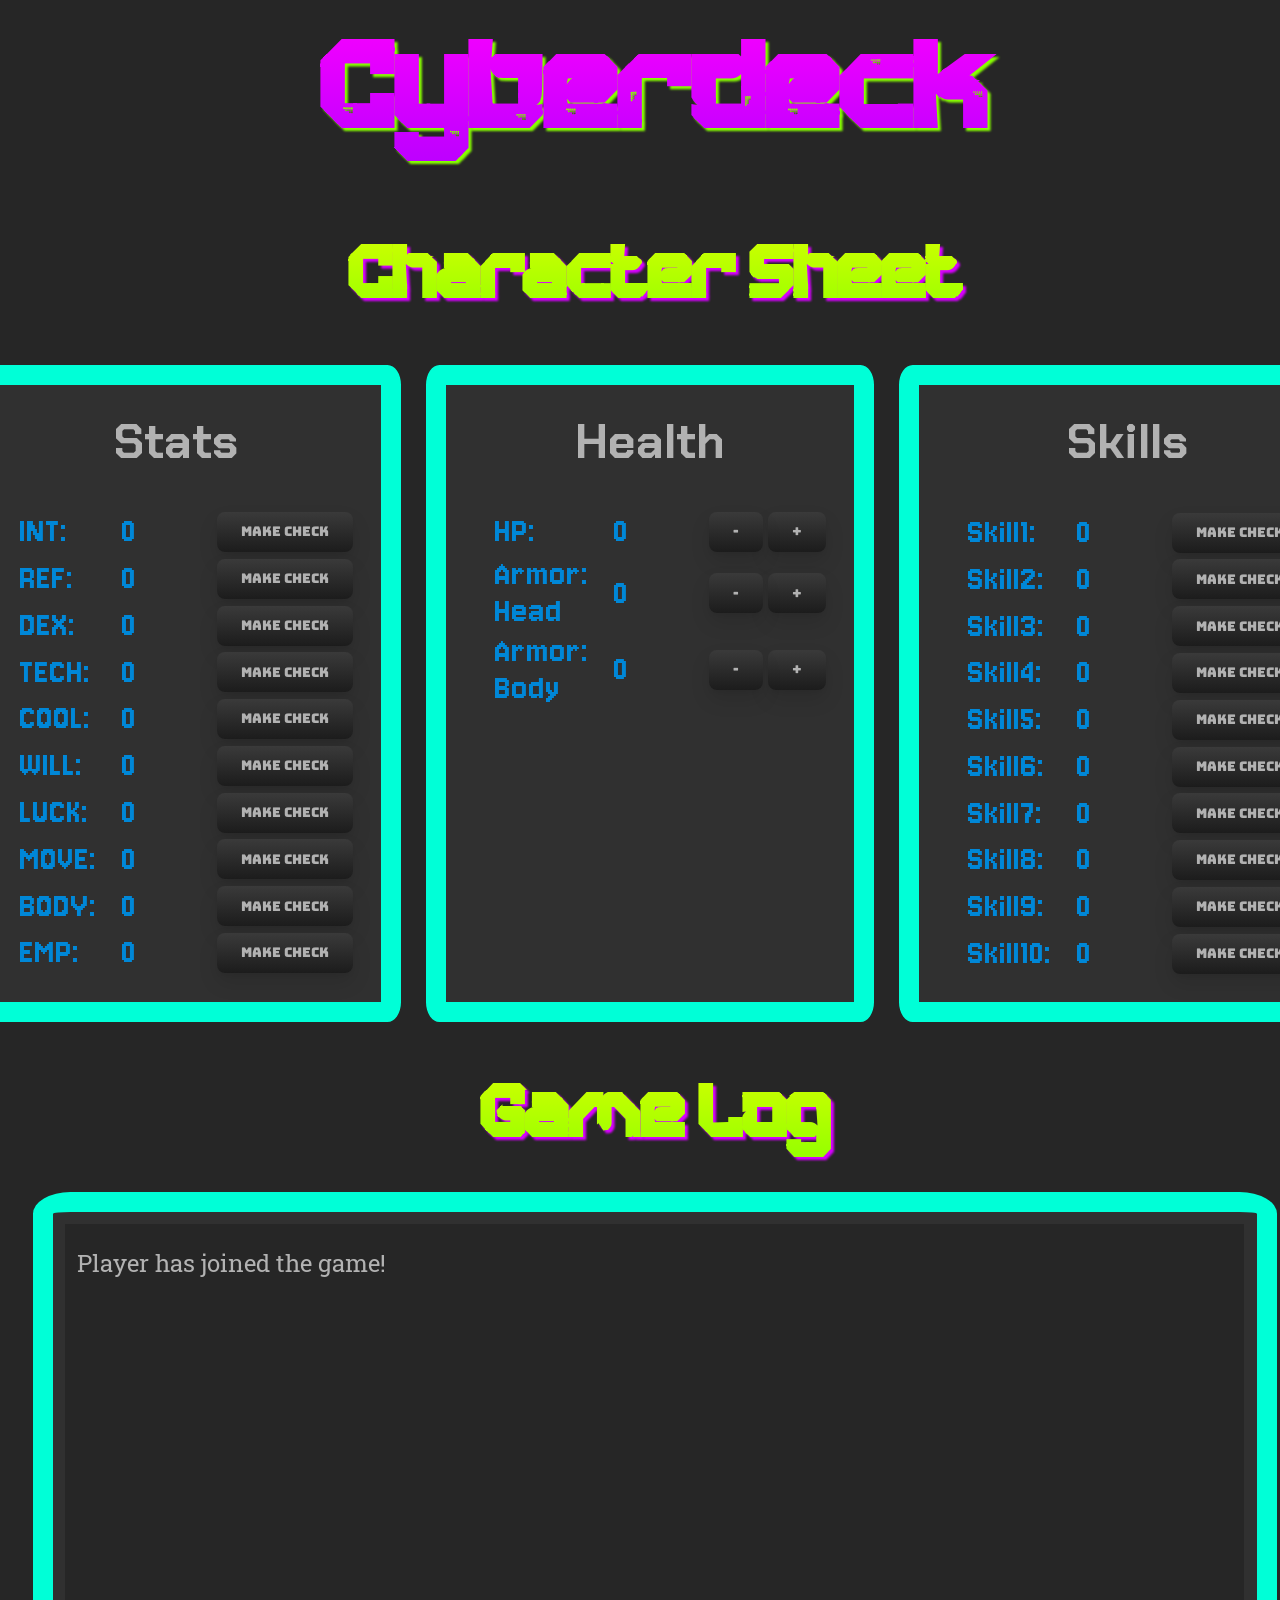
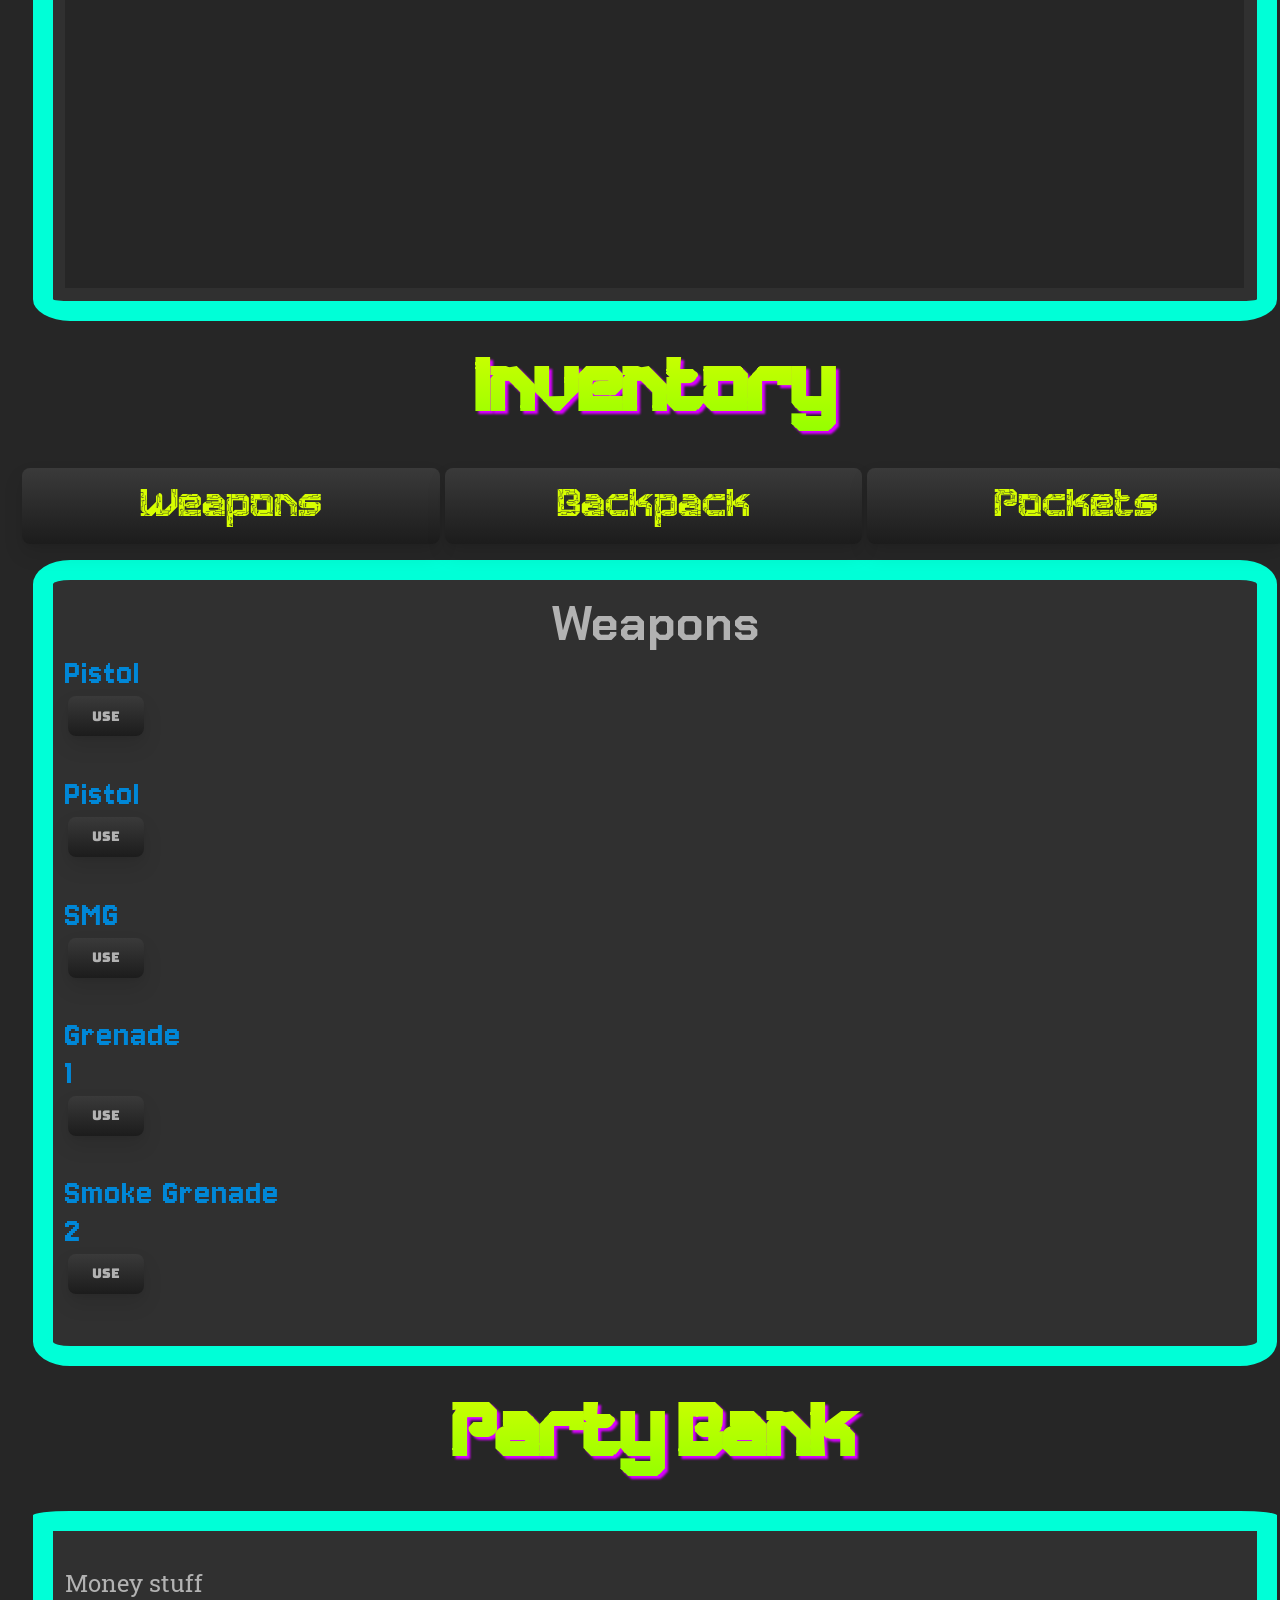
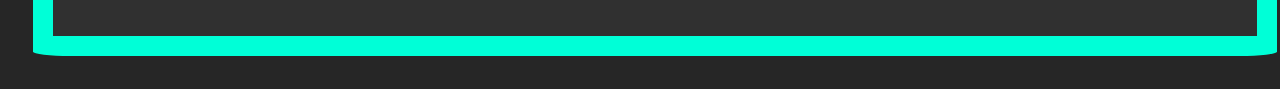
==== commit 345f8cc6: "Added some new fonts and added styling for the inventory tabs." ====
--- a/static/index.html
+++ b/static/index.html
@@ -220,7 +220,7 @@
                         <td class="stat-value"> 0 </td>
                         <td>
                            <div class="stat-action">
-                              <button class="action-button" role="button"> Make Check </button>
+                              <button class="action-button make-check" role="button"> Make Check </button>
                            </div>
                         </td>
                      </tr>
@@ -230,7 +230,7 @@
                         <td class="stat-value"> 0 </td>
                         <td>
                            <div class="stat-action">
-                              <button class="action-button" role="button"> Make Check </button>
+                              <button class="action-button make-check" role="button"> Make Check </button>
                            </div>
                         </td>
                      </tr>
@@ -240,7 +240,7 @@
                         <td class="stat-value"> 0 </td>
                         <td>
                            <div class="stat-action">
-                              <button class="action-button" role="button"> Make Check </button>
+                              <button class="action-button make-check" role="button"> Make Check </button>
                            </div>
                         </td>
                      </tr>
@@ -250,7 +250,7 @@
                         <td class="stat-value"> 0 </td>
                         <td>
                            <div class="stat-action">
-                              <button class="action-button" role="button"> Make Check </button>
+                              <button class="action-button make-check" role="button"> Make Check </button>
                            </div>
                         </td>
                      </tr>
@@ -260,7 +260,7 @@
                         <td class="stat-value"> 0 </td>
                         <td>
                            <div class="stat-action">
-                              <button class="action-button" role="button"> Make Check </button>
+                              <button class="action-button make-check" role="button"> Make Check </button>
                            </div>
                         </td>
                      </tr>
@@ -339,14 +339,14 @@
       <div id="inventory">
          <h2>Inventory</h2>
 
-         <div class="w3-bar w3-black">
-            <button class="w3-bar-item w3-button" onclick="openInventory('Weapons')">Weapons</button>
-            <button class="w3-bar-item w3-button" onclick="openInventory('Backpack')">Backpack</button>
-            <button class="w3-bar-item w3-button" onclick="openInventory('Pockets')">Pockets</button>
+         <div class="inventory-button-bar">
+            <button class="inventory-button" onclick="openInventory('Weapons')">Weapons</button>
+            <button class="inventory-button" onclick="openInventory('Backpack')">Backpack</button>
+            <button class="inventory-button" onclick="openInventory('Pockets')">Pockets</button>
           </div>
 
          <div id="Weapons" class="full-width-block inventory">
-            <span onclick="this.parentElement.style.display='none'" class="w3-button w3-large w3-display-topright">&times;</span>
+            
             <h3>Weapons</h3>
             
             <div class="stat-box">
@@ -382,7 +382,7 @@
          </div>
 
          <div id="Backpack" class="full-width-block inventory" style="display:none">
-            <span onclick="this.parentElement.style.display='none'" class="w3-button w3-large w3-display-topright">&times;</span>
+            
             <h3>Backpack</h3>
             
             <div class="stat-box">
@@ -417,7 +417,7 @@
          </div>  
 
             <div id="Pockets" class="full-width-block inventory" style="display:none">
-               <span onclick="this.parentElement.style.display='none'" class="w3-button w3-large w3-display-topright">&times;</span>
+               
                <h3>Pockets</h3>
                
                <div class="stat-box">
--- a/static/styles/style.css
+++ b/static/styles/style.css
@@ -69,6 +69,36 @@
    color: var(--main-fg-color);
 }
 
+@font-face {
+   font-family: "zerowax";
+   src: url("../fonts/Zerowax-yYGam.ttf");
+}
+
+@font-face {
+   font-family: "cyberCrown";
+   src: url("../fonts/CyberCrown.ttf");
+}
+
+@font-face {
+   font-family: "cyberCrownOne";
+   src: url("../fonts/CyberCrownOne.ttf");
+}
+
+@font-face {
+   font-family: "cyberCrownTwo";
+   src: url("../fonts/CyberCrownTwo.ttf");
+}
+
+@font-face {
+   font-family: "cyberCrownThree";
+   src: url("../fonts/CyberCrownThree.ttf");
+}
+
+@font-face {
+   font-family: "cyberCrownFour";
+   src: url("../fonts/CyberCrownFour.ttf");
+}
+
 body {
    width: 99%;
    margin: 0 auto;
@@ -79,7 +109,7 @@
    margin: 0;
    padding: 20px 0;
    font-size: 5em;
-   font-family: "Chakra Petch", monospace;
+   font-family: "cyberCrownThree", "Chakra Petch", monospace;
    text-align: center;
 
    background-clip: text;
@@ -90,7 +120,7 @@
 
 h2 {
    font-size: 3em;
-   font-family: "Chakra Petch", monospace;
+   font-family: "cyberCrownOne", "Chakra Petch", monospace;
    text-align: center;
 
    background-clip: text;
@@ -225,6 +255,41 @@
    touch-action: manipulation;
 }
 
+.inventory-button {
+   align-items: center;
+   background-color: initial;
+   background-image: linear-gradient(#3a3a3a, #1c1c1c);
+   border-radius: 8px;
+   border-width: 0;
+   box-shadow: 0 10px 20px rgba(0, 0, 0, .1),0 3px 6px rgba(0, 0, 0, .05);
+   box-sizing: border-box;
+   color: var(--cyber-yellow);
+   cursor: pointer;
+   font-family: "cyberCrownThree", monospace;
+   font-size: 1.6em;
+   justify-content: center;
+   line-height: 1;
+   height: 2em;
+   margin: .1rem;
+   outline: none;
+   padding: 0 1rem;
+   text-align: center;
+   text-decoration: none;
+   transform: translate3d(0, 0, 0);
+   transition: all 150ms;
+   vertical-align: center;
+   white-space: nowrap;
+   user-select: none;
+   -webkit-user-select: none;
+   touch-action: manipulation;
+}
+
+.inventory-button-bar {
+   display: grid;
+   grid-template-columns: 1fr 1fr 1fr;
+   justify-content: center;
+}
+
 .action-button:hover {
    box-shadow: rgba(0, 1, 0, .2) 0 2px 8px;
    opacity: .85;
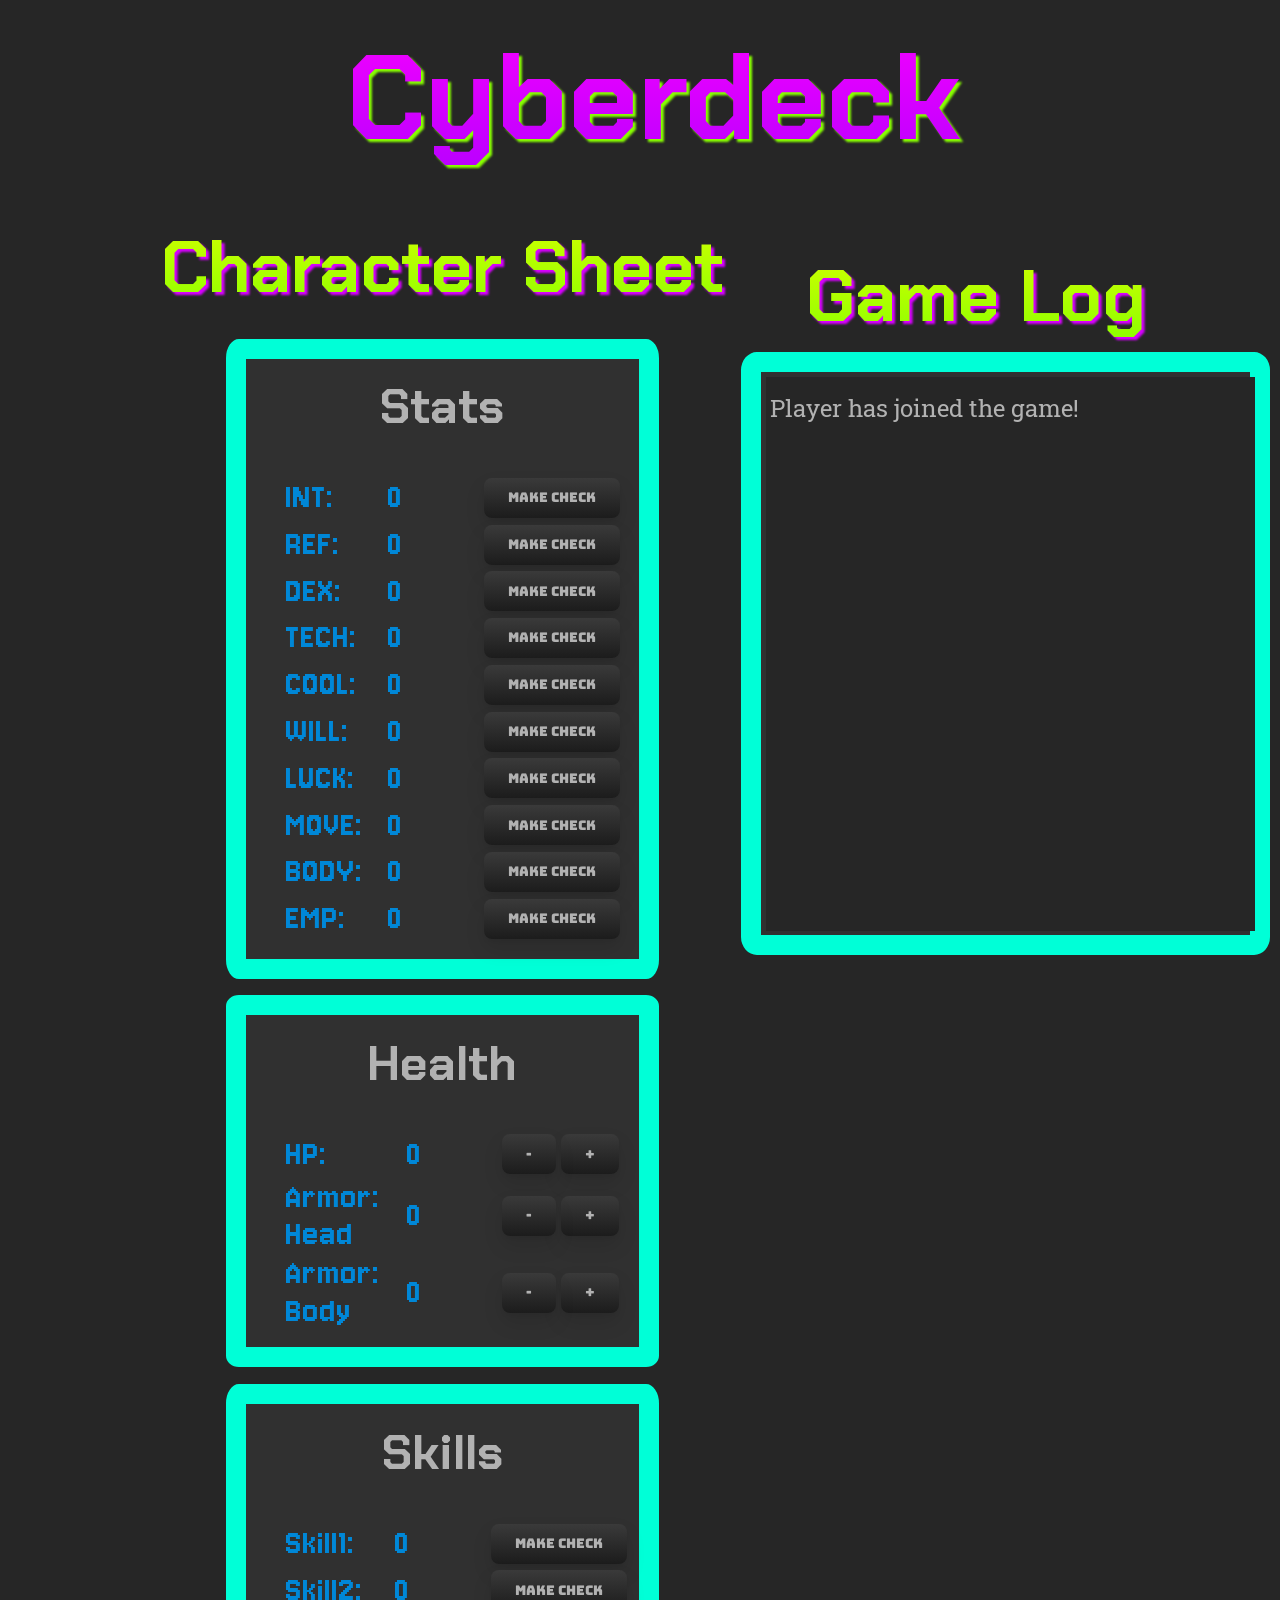
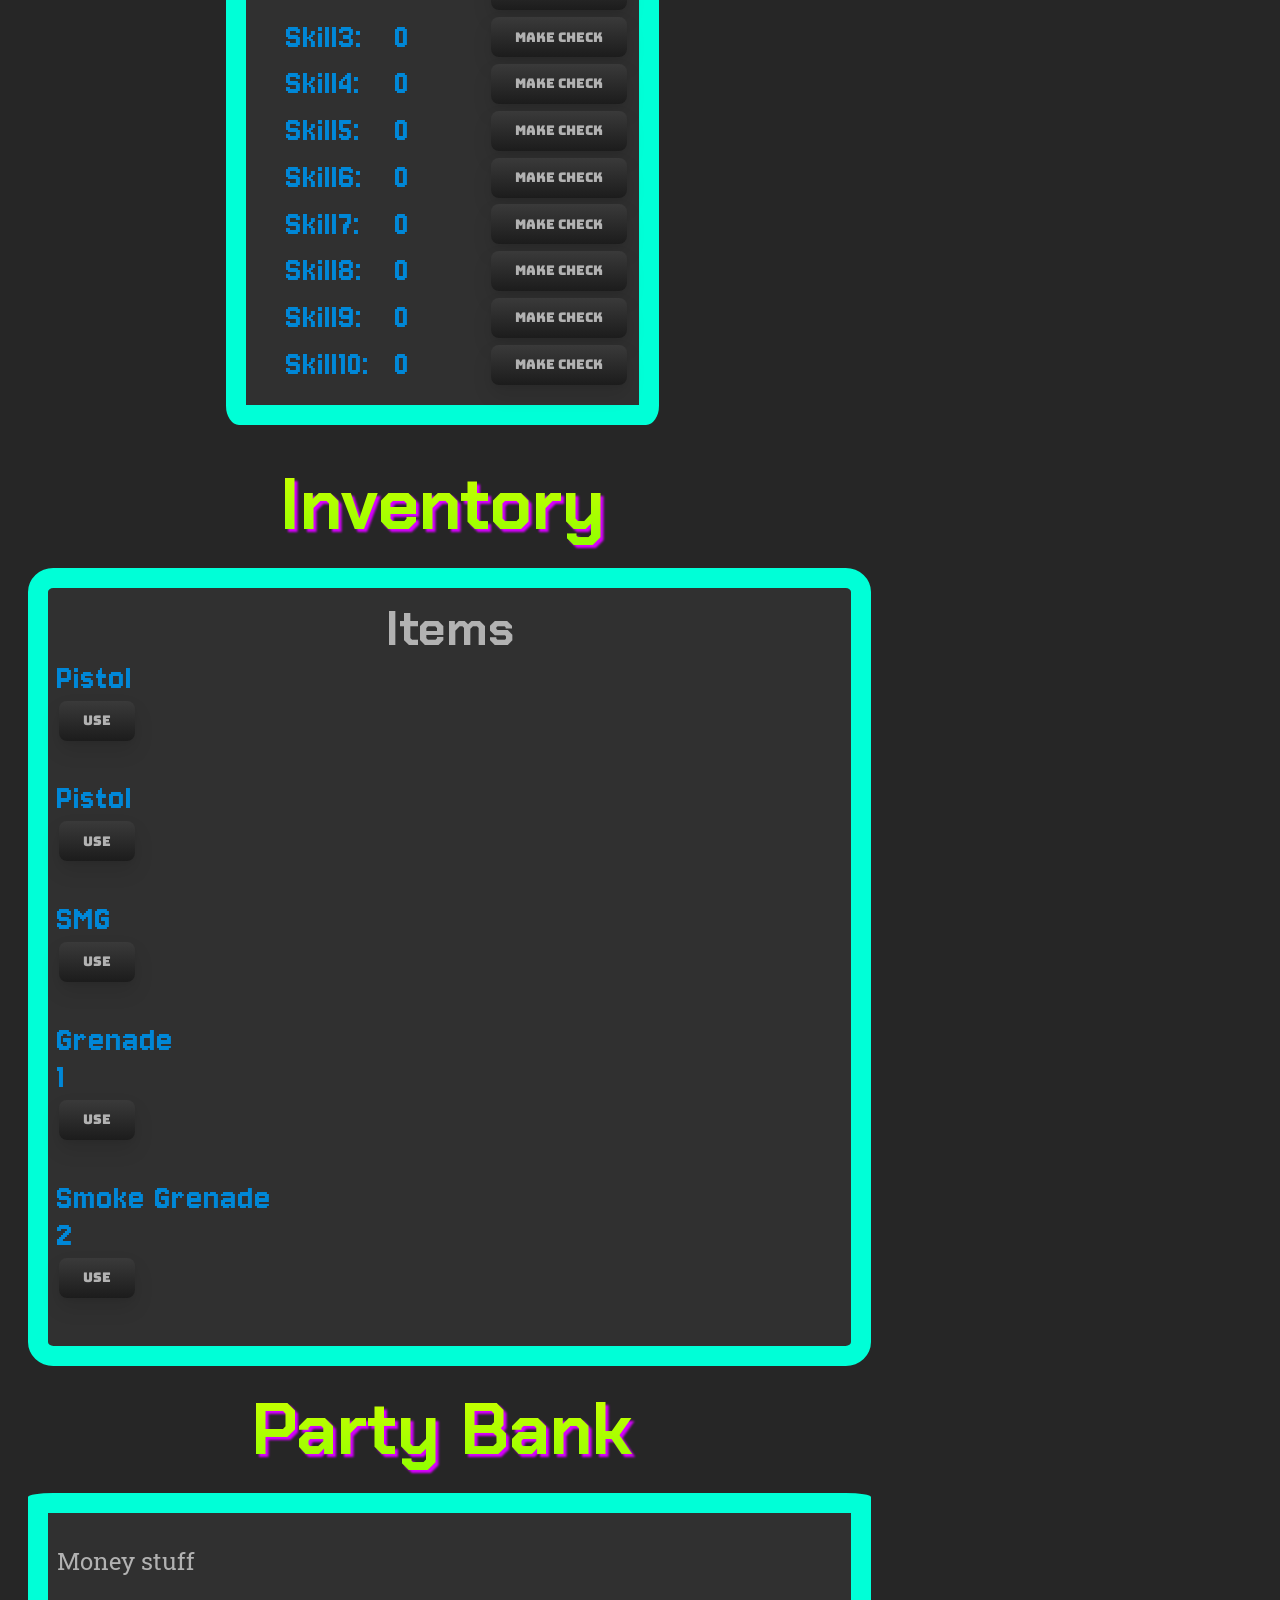
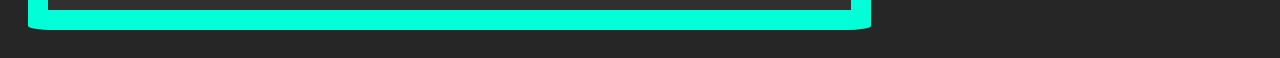
==== commit 18960b45: "Made the Log window sticky" ====
--- a/static/index.html
+++ b/static/index.html
@@ -1,462 +1,386 @@
 <!doctype html>
 <html lang="en-US">
-   <head>
+
+<head>
+
+   <meta charset="utf-8" />
+   <meta name="viewport" content="width=device-width" />
+
+   <link href="styles/style.css" rel="stylesheet" />
+
+   <link rel="preconnect" href="https://fonts.googleapis.com">
+   <link rel="preconnect" href="https://fonts.gstatic.com" crossorigin>
+   <link
+      href="https://fonts.googleapis.com/css2?family=Bungee&family=Chakra+Petch:ital,wght@0,300;0,400;0,500;0,600;0,700;1,300;1,400;1,500;1,600;1,700&family=Jersey+10&family=Roboto+Mono:ital,wght@0,100..700;1,100..700&family=Roboto+Slab:wght@100..900&family=Roboto:ital,wght@0,100;0,300;0,400;0,500;0,700;0,900;1,100;1,300;1,400;1,500;1,700;1,900&display=swap"
+      rel="stylesheet">
+
+   <title>Cyberpunk Character Sheet</title>
+
+   <script src="scripts/main.js"></script>
+</head>
+
+<body>
+   <h1>Cyberdeck</h1>
+   <div id="character-page">
+      <div id="main-elements">
+
+         <div id="character-sheet">
+            <h2>Character Sheet</h2>
+
+            <div class="block-box">
+
+               <div id="stats" class="display-block">
+
+                  <h3>Stats</h3>
+
+                  <table class="stat-box">
+
+                     <thead class="spacing-header">
+                        <tr>
+                           <th style="width: 60%">Stat</th>
+                           <th style="width: 20%">Value</th>
+                           <th style="width: 20%">Action</th>
+                        </tr>
+                     </thead>
+
+                     <tbody>
+
+                        <tr>
+                           <td class="stat-name"> INT: </td>
+                           <td class="stat-value"> 0 </td>
+                           <td>
+                              <div class="stat-action">
+                                 <button class="action-button make-check" role="button"> Make Check </button>
+                              </div>
+                           </td>
+                        </tr>
+
+                        <tr>
+                           <td class="stat-name"> REF: </td>
+                           <td class="stat-value"> 0 </td>
+                           <td>
+                              <div class="stat-action">
+                                 <button class="action-button make-check" role="button"> Make Check </button>
+                              </div>
+                           </td>
+                        </tr>
+
+                        <tr>
+                           <td class="stat-name"> DEX: </td>
+                           <td class="stat-value"> 0 </td>
+                           <td>
+                              <div class="stat-action">
+                                 <button class="action-button make-check" role="button"> Make Check </button>
+                              </div>
+                           </td>
+                        </tr>
+
+                        <tr>
+                           <td class="stat-name"> TECH: </td>
+                           <td class="stat-value"> 0 </td>
+                           <td>
+                              <div class="stat-action">
+                                 <button class="action-button make-check" role="button"> Make Check </button>
+                              </div>
+                           </td>
+                        </tr>
+
+                        <tr>
+                           <td class="stat-name"> COOL: </td>
+                           <td class="stat-value"> 0 </td>
+                           <td>
+                              <div class="stat-action">
+                                 <button class="action-button make-check" role="button"> Make Check </button>
+                              </div>
+                           </td>
+                        </tr>
+
+                        <tr>
+                           <td class="stat-name"> WILL: </td>
+                           <td class="stat-value"> 0 </td>
+                           <td>
+                              <div class="stat-action">
+                                 <button class="action-button make-check" role="button"> Make Check </button>
+                              </div>
+                           </td>
+                        </tr>
+
+                        <tr>
+                           <td class="stat-name"> LUCK: </td>
+                           <td class="stat-value"> 0 </td>
+                           <td>
+                              <div class="stat-action">
+                                 <button class="action-button make-check" role="button"> Make Check </button>
+                              </div>
+                           </td>
+                        </tr>
+
+                        <tr>
+                           <td class="stat-name"> MOVE: </td>
+                           <td class="stat-value"> 0 </td>
+                           <td>
+                              <div class="stat-action">
+                                 <button class="action-button make-check" role="button"> Make Check </button>
+                              </div>
+                           </td>
+                        </tr>
+
+                        <tr>
+                           <td class="stat-name"> BODY: </td>
+                           <td class="stat-value"> 0 </td>
+                           <td>
+                              <div class="stat-action">
+                                 <button class="action-button make-check" role="button"> Make Check </button>
+                              </div>
+                           </td>
+                        </tr>
+
+                        <tr>
+                           <td class="stat-name"> EMP: </td>
+                           <td class="stat-value"> 0 </td>
+                           <td>
+                              <div class="stat-action">
+                                 <button class="action-button make-check" role="button"> Make Check </button>
+                              </div>
+                           </td>
+                        </tr>
+
+                     </tbody>
+                  </table>
+
+               </div>
+
+               <div id="health" class="display-block">
+
+                  <h3>Health</h3>
+
+                  <table class="stat-box">
+
+                     <thead class="spacing-header">
+                        <tr>
+                           <th style="width: 60%">Stat</th>
+                           <th style="width: 20%">Value</th>
+                           <th style="width: 20%">Action</th>
+                        </tr>
+                     </thead>
+
+                     <tbody>
+
+                        <tr>
+                           <td class="stat-name"> HP: </td>
+                           <td class="stat-value"> 0 </td>
+
+                           <td>
+                              <div class="stat-action">
+                                 <button class="action-button" role="button"> + </button>
+                                 <button class="action-button" role="button"> - </button>
+                              </div>
+                              </dt>
+                        </tr>
+
+                        <tr>
+                           <td class="stat-name"> Armor: Head </td>
+                           <td class="stat-value"> 0 </td>
+                           <td>
+                              <div class="stat-action">
+                                 <button class="action-button" role="button"> + </button>
+                                 <button class="action-button" role="button"> - </button>
+                              </div>
+                           </td>
+                        </tr>
+
+                        <tr>
+                           <td class="stat-name"> Armor: Body </td>
+                           <td class="stat-value"> 0 </td>
+                           <td>
+                              <div class="stat-action">
+                                 <button class="action-button" role="button"> + </button>
+                                 <button class="action-button" role="button"> - </button>
+                              </div>
+                           </td>
+                        </tr>
+
+                     <tbody>
+                  </table>
+
+               </div>
+
+               <div id="skills" class="display-block">
+
+                  <h3>Skills</h3>
+
+                  <table class="stat-box">
+
+                     <thead class="spacing-header">
+                        <tr>
+                           <th style="width: 60%">Stat</th>
+                           <th style="width: 20%">Value</th>
+                           <th style="width: 20%">Action</th>
+                        </tr>
+                     </thead>
+
+                     <tbody>
+
+                        <tr>
+                           <td class="stat-name"> Skill1: </td>
+                           <td class="stat-value"> 0 </td>
+                           <td>
+                              <div class="stat-action">
+                                 <button class="action-button" role="button"> Make Check </button>
+                              </div>
+                           </td>
+                        </tr>
+
+                        <tr>
+                           <td class="stat-name"> Skill2: </td>
+                           <td class="stat-value"> 0 </td>
+                           <td>
+                              <div class="stat-action">
+                                 <button class="action-button" role="button"> Make Check </button>
+                              </div>
+                           </td>
+                        </tr>
+
+                        <tr>
+                           <td class="stat-name"> Skill3: </td>
+                           <td class="stat-value"> 0 </td>
+                           <td>
+                              <div class="stat-action">
+                                 <button class="action-button" role="button"> Make Check </button>
+                              </div>
+                           </td>
+                        </tr>
+
+                        <tr>
+                           <td class="stat-name"> Skill4: </td>
+                           <td class="stat-value"> 0 </td>
+                           <td>
+                              <div class="stat-action">
+                                 <button class="action-button" role="button"> Make Check </button>
+                              </div>
+                           </td>
+                        </tr>
+
+                        <tr>
+                           <td class="stat-name"> Skill5: </td>
+                           <td class="stat-value"> 0 </td>
+                           <td>
+                              <div class="stat-action">
+                                 <button class="action-button" role="button"> Make Check </button>
+                              </div>
+                           </td>
+                        </tr>
+
+                        <tr>
+                           <td class="stat-name"> Skill6: </td>
+                           <td class="stat-value"> 0 </td>
+                           <td>
+                              <div class="stat-action">
+                                 <button class="action-button" role="button"> Make Check </button>
+                              </div>
+                           </td>
+                        </tr>
+
+                        <tr>
+                           <td class="stat-name"> Skill7: </td>
+                           <td class="stat-value"> 0 </td>
+                           <td>
+                              <div class="stat-action">
+                                 <button class="action-button" role="button"> Make Check </button>
+                              </div>
+                           </td>
+                        </tr>
+
+                        <tr>
+                           <td class="stat-name"> Skill8: </td>
+                           <td class="stat-value"> 0 </td>
+                           <td>
+                              <div class="stat-action">
+                                 <button class="action-button" role="button"> Make Check </button>
+                              </div>
+                           </td>
+                        </tr>
+
+                        <tr>
+                           <td class="stat-name"> Skill9: </td>
+                           <td class="stat-value"> 0 </td>
+                           <td>
+                              <div class="stat-action">
+                                 <button class="action-button" role="button"> Make Check </button>
+                              </div>
+                           </td>
+                        </tr>
+
+                        <tr>
+                           <td class="stat-name"> Skill10: </td>
+                           <td class="stat-value"> 0 </td>
+                           <td>
+                              <div class="stat-action">
+                                 <button class="action-button" role="button"> Make Check </button>
+                              </div>
+                           </td>
+                        </tr>
+
+                     </tbody>
+                  </table>
+               </div>
+            </div>
+
+         </div>
       
-      <meta charset="utf-8" />
-      <meta name="viewport" content="width=device-width" />
-      
-      <link href="styles/style.css" rel="stylesheet" />
-
-      <link rel="preconnect" href="https://fonts.googleapis.com">
-      <link rel="preconnect" href="https://fonts.gstatic.com" crossorigin>
-      <link href="https://fonts.googleapis.com/css2?family=Bungee&family=Chakra+Petch:ital,wght@0,300;0,400;0,500;0,600;0,700;1,300;1,400;1,500;1,600;1,700&family=Jersey+10&family=Roboto+Mono:ital,wght@0,100..700;1,100..700&family=Roboto+Slab:wght@100..900&family=Roboto:ital,wght@0,100;0,300;0,400;0,500;0,700;0,900;1,100;1,300;1,400;1,500;1,700;1,900&display=swap" rel="stylesheet">
-
-      <title>Cyberpunk Character Sheet</title>
-
-      <script src="scripts/main.js"></script>
-   </head>
-   <body>
-      <h1>Cyberdeck</h1>
-      
-      <div id="character-sheet">
-         <h2>Character Sheet</h2>
-            
-         <div class="block-box">
-         
-            <div id="stats" class="display-block">
-
-               <h3>Stats</h3>
-
-               <table class="stat-box">
-                  
-                  <thead class="spacing-header">
-                     <tr>
-                        <th style="width: 60%">Stat</th>
-                        <th style="width: 20%">Value</th>
-                        <th style="width: 20%">Action</th>
-                     </tr>
-                  </thead>
-
-                  <tbody>
-
-                     <tr>
-                        <td class="stat-name"> INT: </td>
-                        <td class="stat-value"> 0 </td> 
-                        <td>
-                           <div class="stat-action">
-                              <button class="action-button make-check" role="button"> Make Check </button>
-                           </div>
-                        </td>
-                     </tr>
-
-                     <tr>
-                        <td class="stat-name"> REF: </td>
-                        <td class="stat-value"> 0 </td>
-                        <td>
-                           <div class="stat-action">
-                              <button class="action-button make-check" role="button"> Make Check </button>
-                           </div>
-                        </td>
-                     </tr>
-
-                     <tr>
-                        <td class="stat-name"> DEX: </td>
-                        <td class="stat-value"> 0 </td>
-                        <td>
-                           <div class="stat-action">
-                              <button class="action-button make-check" role="button"> Make Check </button>
-                           </div>
-                        </td>
-                     </tr>
-
-                     <tr>
-                        <td class="stat-name"> TECH: </td>
-                        <td class="stat-value"> 0 </td> 
-                        <td>
-                           <div class="stat-action">
-                              <button class="action-button make-check" role="button"> Make Check </button>
-                           </div>
-                        </td>
-                     </tr>
-
-                     <tr>
-                        <td class="stat-name"> COOL: </td>
-                        <td class="stat-value"> 0 </td>
-                        <td>
-                           <div class="stat-action">
-                              <button class="action-button make-check" role="button"> Make Check </button>
-                           </div>
-                        </td>
-                     </tr>
-
-                     <tr>
-                        <td class="stat-name"> WILL: </td>
-                        <td class="stat-value"> 0 </td>
-                        <td>
-                           <div class="stat-action">
-                              <button class="action-button make-check" role="button"> Make Check </button>
-                           </div>
-                        </td>
-                     </tr>
-
-                     <tr>
-                        <td class="stat-name"> LUCK: </td>
-                        <td class="stat-value"> 0 </td> 
-                        <td>
-                           <div class="stat-action">
-                              <button class="action-button make-check" role="button"> Make Check </button>
-                           </div>
-                        </td>
-                     </tr>
-
-                     <tr>
-                        <td class="stat-name"> MOVE: </td>
-                        <td class="stat-value"> 0 </td>
-                        <td>
-                           <div class="stat-action">
-                              <button class="action-button make-check" role="button"> Make Check </button>
-                           </div>
-                        </td>
-                     </tr>
-
-                     <tr>
-                        <td class="stat-name"> BODY: </td>
-                        <td class="stat-value"> 0 </td>
-                        <td>
-                           <div class="stat-action">
-                              <button class="action-button make-check" role="button"> Make Check </button>
-                           </div>
-                        </td>
-                     </tr>
-
-                     <tr>
-                        <td class="stat-name"> EMP: </td>
-                        <td class="stat-value"> 0 </td> 
-                        <td>
-                           <div class="stat-action">
-                              <button class="action-button make-check" role="button"> Make Check </button>
-                           </div>
-                        </td>
-                     </tr>
-
-                  </tbody>
-               </table>
-
+         <div id="inventory">
+            <h2>Inventory</h2>
+            <div id="items" class="full-width-block">
+               <h3>Items</h3>
+
+               <div class="stat-box">
+                  <div class="item-name"> Pistol </div>
+                  <div class="item-qty"></div>
+                  <button class="action-button">Use</button></p>
+               </div>
+
+               <div class="stat-box">
+                  <div class="item-name"> Pistol </div>
+                  <div class="item-qty"></div>
+                  <button class="action-button">Use</button></p>
+               </div>
+
+               <div class="stat-box">
+                  <div class="item-name"> SMG </div>
+                  <div class="item-qty"></div>
+                  <button class="action-button">Use</button></p>
+               </div>
+
+               <div class="stat-box">
+                  <div class="item-name"> Grenade </div>
+                  <div class="item-qty"> 1 </div>
+                  <button class="action-button">Use</button></p>
+               </div>
+
+               <div class="stat-box">
+                  <div class="item-name"> Smoke Grenade </div>
+                  <div class="item-qty"> 2 </div>
+                  <button class="action-button">Use</button></p>
+               </div>
             </div>
-               
-            <div id="health" class="display-block">
-               
-               <h3>Health</h3>
-
-               <table class="stat-box">
-                  
-                  <thead class="spacing-header">
-                     <tr>
-                        <th style="width: 60%">Stat</th>
-                        <th style="width: 20%">Value</th>
-                        <th style="width: 20%">Action</th>
-                     </tr>
-                  </thead>
-
-                  <tbody>
-
-                     <tr>
-                        <td class="stat-name"> HP: </td>
-                        <td class="stat-value"> 0 </td>
-
-                        <td>
-                           <div class="stat-action">
-                              <button class="action-button" role="button"> + </button>
-                              <button class="action-button" role="button"> - </button>
-                           </div>
-                        </dt>
-                     </tr>
-
-                     <tr>
-                        <td class="stat-name"> Armor: Head </td>
-                        <td class="stat-value"> 0 </td>
-                        <td>
-                           <div class="stat-action">
-                              <button class="action-button" role="button"> + </button>
-                              <button class="action-button" role="button"> - </button>
-                           </div>
-                        </td>
-                     </tr>
-
-                     <tr>
-                        <td class="stat-name"> Armor: Body </td>
-                        <td class="stat-value"> 0 </td>
-                        <td>
-                           <div class="stat-action">
-                              <button class="action-button" role="button"> + </button>
-                              <button class="action-button" role="button"> - </button>
-                           </div>
-                        </td>
-                     </tr>
-
-                  <tbody>
-               </table>
-
-            </div>
-               
-            <div id="skills" class="display-block">
-               
-               <h3>Skills</h3>
-               
-               <table class="stat-box">
-                  
-                  <thead class="spacing-header">
-                     <tr>
-                        <th style="width: 60%">Stat</th>
-                        <th style="width: 20%">Value</th>
-                        <th style="width: 20%">Action</th>
-                     </tr>
-                  </thead>
-
-                  <tbody>
-                     
-                     <tr>
-                        <td class="stat-name"> Skill1: </td>
-                        <td class="stat-value"> 0 </td>
-                        <td>
-                           <div class="stat-action">
-                              <button class="action-button make-check" role="button"> Make Check </button>
-                           </div>
-                        </td>
-                     </tr>
-
-                     <tr>
-                        <td class="stat-name"> Skill2: </td>
-                        <td class="stat-value"> 0 </td>
-                        <td>
-                           <div class="stat-action">
-                              <button class="action-button make-check" role="button"> Make Check </button>
-                           </div>
-                        </td>
-                     </tr>
-
-                     <tr>
-                        <td class="stat-name"> Skill3: </td>
-                        <td class="stat-value"> 0 </td>
-                        <td>
-                           <div class="stat-action">
-                              <button class="action-button make-check" role="button"> Make Check </button>
-                           </div>
-                        </td>
-                     </tr>
-
-                     <tr>
-                        <td class="stat-name"> Skill4: </td>
-                        <td class="stat-value"> 0 </td>
-                        <td>
-                           <div class="stat-action">
-                              <button class="action-button make-check" role="button"> Make Check </button>
-                           </div>
-                        </td>
-                     </tr>
-
-                     <tr>
-                        <td class="stat-name"> Skill5: </td>
-                        <td class="stat-value"> 0 </td>
-                        <td>
-                           <div class="stat-action">
-                              <button class="action-button make-check" role="button"> Make Check </button>
-                           </div>
-                        </td>
-                     </tr>
-
-                     <tr>
-                        <td class="stat-name"> Skill6: </td>
-                        <td class="stat-value"> 0 </td>
-                        <td>
-                           <div class="stat-action">
-                              <button class="action-button" role="button"> Make Check </button>
-                           </div>
-                        </td>
-                     </tr>
-
-                     <tr>
-                        <td class="stat-name"> Skill7: </td>
-                        <td class="stat-value"> 0 </td>
-                        <td>
-                           <div class="stat-action">
-                              <button class="action-button" role="button"> Make Check </button>
-                           </div>
-                        </td>
-                     </tr>
-
-                     <tr>
-                        <td class="stat-name"> Skill8: </td>
-                        <td class="stat-value"> 0 </td>
-                        <td>
-                           <div class="stat-action">
-                              <button class="action-button" role="button"> Make Check </button>
-                           </div>
-                        </td>
-                     </tr>
-
-                     <tr>
-                        <td class="stat-name"> Skill9: </td>
-                        <td class="stat-value"> 0 </td>
-                        <td>
-                           <div class="stat-action">
-                              <button class="action-button" role="button"> Make Check </button>
-                           </div>
-                        </td>
-                     </tr>
-
-                     <tr>
-                        <td class="stat-name"> Skill10: </td>
-                        <td class="stat-value"> 0 </td>
-                        <td>
-                           <div class="stat-action">
-                              <button class="action-button" role="button"> Make Check </button>
-                           </div>
-                        </td>
-                     </tr>
-
-                  </tbody>
-               </table>
-
-              </div>
-
-            </div>
-
          </div>
 
-      </div>
-
-
-      <div id="game-log">
-         <h2>Game Log</h2>
-         <div id="log" class="full-width-block">
-            <div class="log-box">
-               <p>Log Lines</p> 
+         <div id="party-bank">
+            <h2>Party Bank</h2>
+            <div id="items" class="full-width-block">
+               <p>Money stuff</p>
             </div>
          </div>
       </div>
-
-      <div id="inventory">
-         <h2>Inventory</h2>
-
-         <div class="inventory-button-bar">
-            <button class="inventory-button" onclick="openInventory('Weapons')">Weapons</button>
-            <button class="inventory-button" onclick="openInventory('Backpack')">Backpack</button>
-            <button class="inventory-button" onclick="openInventory('Pockets')">Pockets</button>
-          </div>
-
-         <div id="Weapons" class="full-width-block inventory">
-            
-            <h3>Weapons</h3>
-            
-            <div class="stat-box">
-               <div class="item-name"> Pistol </div>
-               <div class="item-qty"></div>
-               <button class="action-button">Use</button></p> 
+      <div id="game-log">
+         <h2>Game Log</h2>
+         <div id="log" class="sticky-log-block">
+            <div class="log-box">
+               <p>Log Lines</p>
             </div>
-            
-            <div class="stat-box">
-               <div class="item-name"> Pistol </div>
-               <div class="item-qty"></div>
-               <button class="action-button">Use</button></p> 
-            </div>
-            
-            <div class="stat-box">
-               <div class="item-name"> SMG </div>
-               <div class="item-qty"></div>
-               <button class="action-button">Use</button></p> 
-            </div>
-            
-            <div class="stat-box">
-               <div class="item-name"> Grenade </div>
-               <div class="item-qty"> 1 </div>
-               <button class="action-button">Use</button></p> 
-            </div>
-            
-            <div class="stat-box">
-               <div class="item-name"> Smoke Grenade </div>
-               <div class="item-qty"> 2 </div>
-               <button class="action-button">Use</button></p> 
-            </div>
-
-         </div>
-
-         <div id="Backpack" class="full-width-block inventory" style="display:none">
-            
-            <h3>Backpack</h3>
-            
-            <div class="stat-box">
-               <div class="item-name"> VR Goggles </div>
-               <div class="item-qty"></div>
-               <button class="action-button">Use</button></p> 
-            </div>
-            
-            <div class="stat-box">
-               <div class="item-name"> Lockpicking Set </div>
-               <div class="item-qty"></div>
-               <button class="action-button">Use</button></p> 
-            </div>
-            
-            <div class="stat-box">
-               <div class="item-name"> Extra pistol mag </div>
-               <div class="item-qty"> 3 </div>
-               <button class="action-button">Use</button></p> 
-            </div>
-            
-            <div class="stat-box">
-               <div class="item-name"> MRE </div>
-               <div class="item-qty"> 1 </div>
-               <button class="action-button">Use</button></p> 
-            </div>
-            
-            <div class="stat-box">
-               <div class="item-name"> Cyberdeck </div>
-               <div class="item-qty"> 1 </div>
-               <button class="action-button">Use</button></p> 
-            </div>
-         </div>  
-
-            <div id="Pockets" class="full-width-block inventory" style="display:none">
-               
-               <h3>Pockets</h3>
-               
-               <div class="stat-box">
-                  <div class="item-name"> Bubble Gum </div>
-                  <div class="item-qty"></div>
-                  <button class="action-button">Use</button></p> 
-               </div>
-               
-               <div class="stat-box">
-                  <div class="item-name"> 250eb Chip </div>
-                  <div class="item-qty"></div>
-                  <button class="action-button">Use</button></p> 
-               </div>
-               
-               <div class="stat-box">
-                  <div class="item-name"> Agent </div>
-                  <div class="item-qty"></div>
-                  <button class="action-button">Use</button></p> 
-               </div>
-               
-               <div class="stat-box">
-                  <div class="item-name"> Key to your appartment </div>
-                  <button class="action-button">Use</button></p> 
-               </div>
-               
-               <div class="stat-box">
-                  <div class="item-name"> Pack of Smokes </div>
-                  <button class="action-button">Use</button></p> 
-               </div>
-
          </div>
       </div>
-
-      <div id="party-bank">
-         <h2>Party Bank</h2>
-         <div id="items" class="full-width-block">
-            <p>Money stuff</p> 
-         </div>
-      </div>
-
-   </body>
-</html>
+   </div>
+</body>
+
+</html>
--- a/static/styles/style.css
+++ b/static/styles/style.css
@@ -69,36 +69,6 @@
    color: var(--main-fg-color);
 }
 
-@font-face {
-   font-family: "zerowax";
-   src: url("../fonts/Zerowax-yYGam.ttf");
-}
-
-@font-face {
-   font-family: "cyberCrown";
-   src: url("../fonts/CyberCrown.ttf");
-}
-
-@font-face {
-   font-family: "cyberCrownOne";
-   src: url("../fonts/CyberCrownOne.ttf");
-}
-
-@font-face {
-   font-family: "cyberCrownTwo";
-   src: url("../fonts/CyberCrownTwo.ttf");
-}
-
-@font-face {
-   font-family: "cyberCrownThree";
-   src: url("../fonts/CyberCrownThree.ttf");
-}
-
-@font-face {
-   font-family: "cyberCrownFour";
-   src: url("../fonts/CyberCrownFour.ttf");
-}
-
 body {
    width: 99%;
    margin: 0 auto;
@@ -109,7 +79,7 @@
    margin: 0;
    padding: 20px 0;
    font-size: 5em;
-   font-family: "cyberCrownThree", "Chakra Petch", monospace;
+   font-family: "Chakra Petch", monospace;
    text-align: center;
 
    background-clip: text;
@@ -120,7 +90,7 @@
 
 h2 {
    font-size: 3em;
-   font-family: "cyberCrownOne", "Chakra Petch", monospace;
+   font-family: "Chakra Petch", monospace;
    text-align: center;
 
    background-clip: text;
@@ -158,6 +128,11 @@
 #character-sheet {
    padding: 1%;
    width: 98%;
+}
+
+#character-page {
+   display: grid;
+   grid-template-columns: 4fr 2fr;
 }
 
 .full-width-block {
@@ -174,6 +149,7 @@
 .block-box {
    display: flex;
    justify-content: center;
+   flex-wrap: wrap;
 }
 
 .display-block {
@@ -185,6 +161,7 @@
    margin: 1%;
    width: 33%;
    background-color: var(--cyber-dark-gray);
+   min-width: 15em;
 }
 
 .stat-box {
@@ -255,41 +232,6 @@
    touch-action: manipulation;
 }
 
-.inventory-button {
-   align-items: center;
-   background-color: initial;
-   background-image: linear-gradient(#3a3a3a, #1c1c1c);
-   border-radius: 8px;
-   border-width: 0;
-   box-shadow: 0 10px 20px rgba(0, 0, 0, .1),0 3px 6px rgba(0, 0, 0, .05);
-   box-sizing: border-box;
-   color: var(--cyber-yellow);
-   cursor: pointer;
-   font-family: "cyberCrownThree", monospace;
-   font-size: 1.6em;
-   justify-content: center;
-   line-height: 1;
-   height: 2em;
-   margin: .1rem;
-   outline: none;
-   padding: 0 1rem;
-   text-align: center;
-   text-decoration: none;
-   transform: translate3d(0, 0, 0);
-   transition: all 150ms;
-   vertical-align: center;
-   white-space: nowrap;
-   user-select: none;
-   -webkit-user-select: none;
-   touch-action: manipulation;
-}
-
-.inventory-button-bar {
-   display: grid;
-   grid-template-columns: 1fr 1fr 1fr;
-   justify-content: center;
-}
-
 .action-button:hover {
    box-shadow: rgba(0, 1, 0, .2) 0 2px 8px;
    opacity: .85;
@@ -311,13 +253,33 @@
   }
 }
 
+#game-log {
+   position: fixed;
+   right: 5%;
+   top: 10em;
+   min-width: 20em;
+}
+
 .log-box {
-   min-height: 20lh;
+   min-height: 17lh;
    max-height: 20lh;
+   min-width: 100%;
    overflow-wrap: break-word;
    overflow-y: scroll;
    background-color: var(--main-bg-color);
    padding: 1%;
+
+}
+
+.sticky-log-block {
+   border-width: 20px;
+   border-color: var(--cyber-cyan);
+   border-style: solid;
+   border-radius: 3%;
+   padding: 1%;
+   margin: 1%;
+   width: 100%;
+   background-color: var(--cyber-dark-gray);
 }
 
 .log-entry {
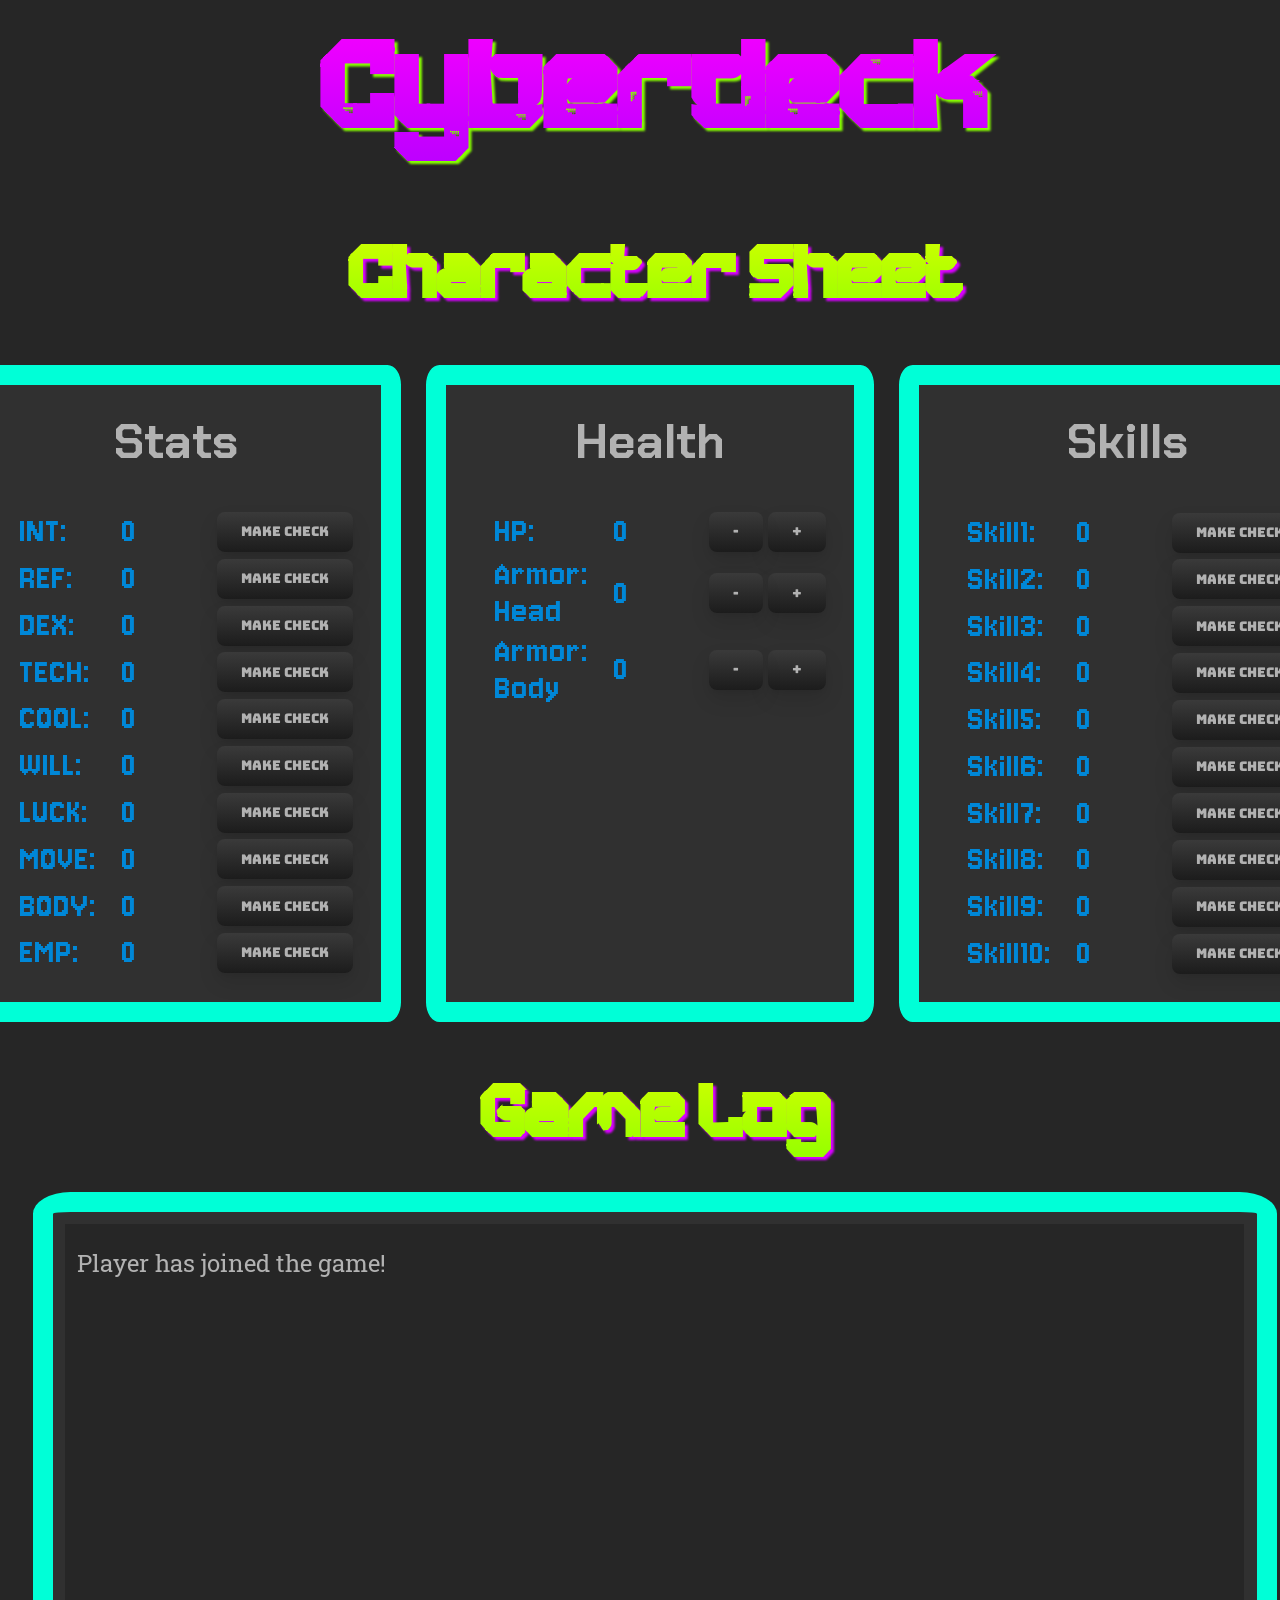
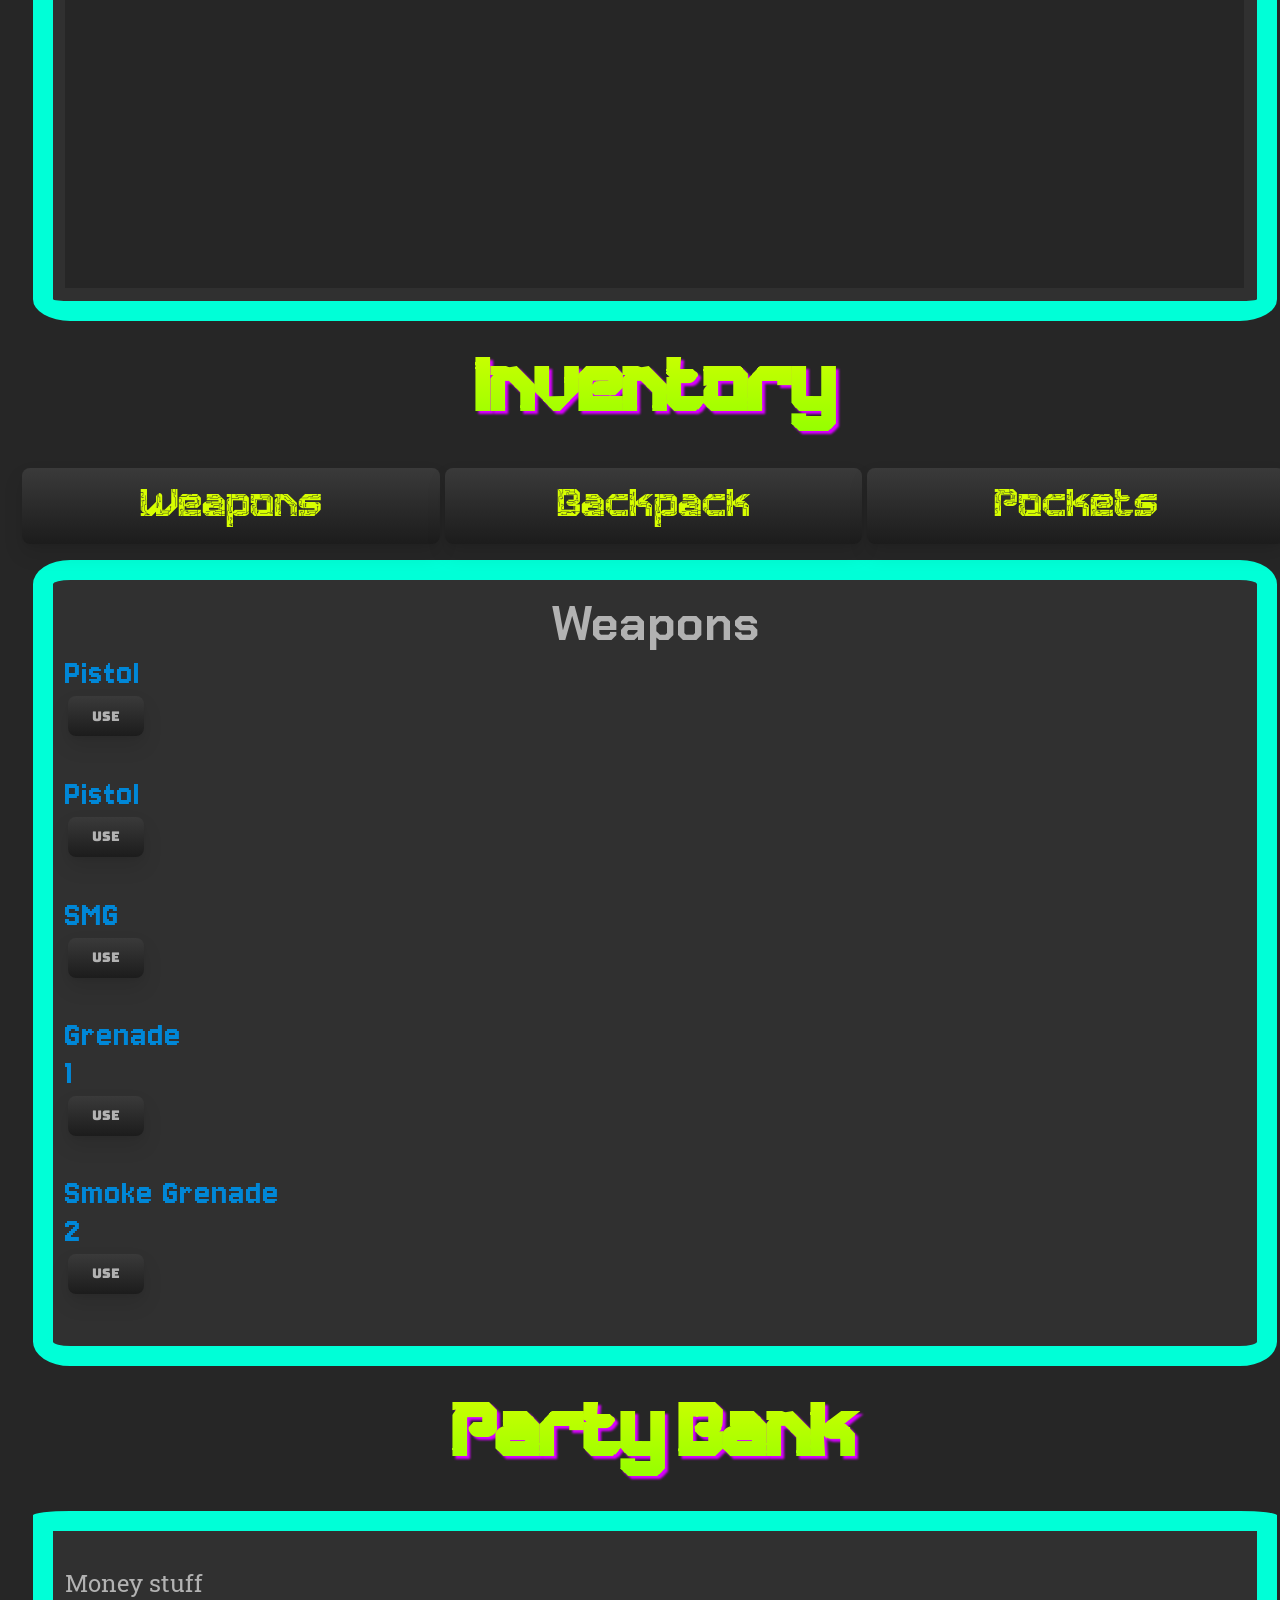
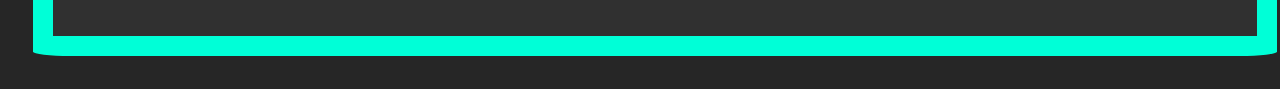
==== commit 48419e04: "Merge pull request #5 from bigstarduck/Tabbed-inventory-experiment Tabbed inventory experiment" ====
--- a/static/index.html
+++ b/static/index.html
@@ -1,386 +1,462 @@
 <!doctype html>
 <html lang="en-US">
-
-<head>
-
-   <meta charset="utf-8" />
-   <meta name="viewport" content="width=device-width" />
-
-   <link href="styles/style.css" rel="stylesheet" />
-
-   <link rel="preconnect" href="https://fonts.googleapis.com">
-   <link rel="preconnect" href="https://fonts.gstatic.com" crossorigin>
-   <link
-      href="https://fonts.googleapis.com/css2?family=Bungee&family=Chakra+Petch:ital,wght@0,300;0,400;0,500;0,600;0,700;1,300;1,400;1,500;1,600;1,700&family=Jersey+10&family=Roboto+Mono:ital,wght@0,100..700;1,100..700&family=Roboto+Slab:wght@100..900&family=Roboto:ital,wght@0,100;0,300;0,400;0,500;0,700;0,900;1,100;1,300;1,400;1,500;1,700;1,900&display=swap"
-      rel="stylesheet">
-
-   <title>Cyberpunk Character Sheet</title>
-
-   <script src="scripts/main.js"></script>
-</head>
-
-<body>
-   <h1>Cyberdeck</h1>
-   <div id="character-page">
-      <div id="main-elements">
-
-         <div id="character-sheet">
-            <h2>Character Sheet</h2>
-
-            <div class="block-box">
-
-               <div id="stats" class="display-block">
-
-                  <h3>Stats</h3>
-
-                  <table class="stat-box">
-
-                     <thead class="spacing-header">
-                        <tr>
-                           <th style="width: 60%">Stat</th>
-                           <th style="width: 20%">Value</th>
-                           <th style="width: 20%">Action</th>
-                        </tr>
-                     </thead>
-
-                     <tbody>
-
-                        <tr>
-                           <td class="stat-name"> INT: </td>
-                           <td class="stat-value"> 0 </td>
-                           <td>
-                              <div class="stat-action">
-                                 <button class="action-button make-check" role="button"> Make Check </button>
-                              </div>
-                           </td>
-                        </tr>
-
-                        <tr>
-                           <td class="stat-name"> REF: </td>
-                           <td class="stat-value"> 0 </td>
-                           <td>
-                              <div class="stat-action">
-                                 <button class="action-button make-check" role="button"> Make Check </button>
-                              </div>
-                           </td>
-                        </tr>
-
-                        <tr>
-                           <td class="stat-name"> DEX: </td>
-                           <td class="stat-value"> 0 </td>
-                           <td>
-                              <div class="stat-action">
-                                 <button class="action-button make-check" role="button"> Make Check </button>
-                              </div>
-                           </td>
-                        </tr>
-
-                        <tr>
-                           <td class="stat-name"> TECH: </td>
-                           <td class="stat-value"> 0 </td>
-                           <td>
-                              <div class="stat-action">
-                                 <button class="action-button make-check" role="button"> Make Check </button>
-                              </div>
-                           </td>
-                        </tr>
-
-                        <tr>
-                           <td class="stat-name"> COOL: </td>
-                           <td class="stat-value"> 0 </td>
-                           <td>
-                              <div class="stat-action">
-                                 <button class="action-button make-check" role="button"> Make Check </button>
-                              </div>
-                           </td>
-                        </tr>
-
-                        <tr>
-                           <td class="stat-name"> WILL: </td>
-                           <td class="stat-value"> 0 </td>
-                           <td>
-                              <div class="stat-action">
-                                 <button class="action-button make-check" role="button"> Make Check </button>
-                              </div>
-                           </td>
-                        </tr>
-
-                        <tr>
-                           <td class="stat-name"> LUCK: </td>
-                           <td class="stat-value"> 0 </td>
-                           <td>
-                              <div class="stat-action">
-                                 <button class="action-button make-check" role="button"> Make Check </button>
-                              </div>
-                           </td>
-                        </tr>
-
-                        <tr>
-                           <td class="stat-name"> MOVE: </td>
-                           <td class="stat-value"> 0 </td>
-                           <td>
-                              <div class="stat-action">
-                                 <button class="action-button make-check" role="button"> Make Check </button>
-                              </div>
-                           </td>
-                        </tr>
-
-                        <tr>
-                           <td class="stat-name"> BODY: </td>
-                           <td class="stat-value"> 0 </td>
-                           <td>
-                              <div class="stat-action">
-                                 <button class="action-button make-check" role="button"> Make Check </button>
-                              </div>
-                           </td>
-                        </tr>
-
-                        <tr>
-                           <td class="stat-name"> EMP: </td>
-                           <td class="stat-value"> 0 </td>
-                           <td>
-                              <div class="stat-action">
-                                 <button class="action-button make-check" role="button"> Make Check </button>
-                              </div>
-                           </td>
-                        </tr>
-
-                     </tbody>
-                  </table>
-
-               </div>
-
-               <div id="health" class="display-block">
-
-                  <h3>Health</h3>
-
-                  <table class="stat-box">
-
-                     <thead class="spacing-header">
-                        <tr>
-                           <th style="width: 60%">Stat</th>
-                           <th style="width: 20%">Value</th>
-                           <th style="width: 20%">Action</th>
-                        </tr>
-                     </thead>
-
-                     <tbody>
-
-                        <tr>
-                           <td class="stat-name"> HP: </td>
-                           <td class="stat-value"> 0 </td>
-
-                           <td>
-                              <div class="stat-action">
-                                 <button class="action-button" role="button"> + </button>
-                                 <button class="action-button" role="button"> - </button>
-                              </div>
-                              </dt>
-                        </tr>
-
-                        <tr>
-                           <td class="stat-name"> Armor: Head </td>
-                           <td class="stat-value"> 0 </td>
-                           <td>
-                              <div class="stat-action">
-                                 <button class="action-button" role="button"> + </button>
-                                 <button class="action-button" role="button"> - </button>
-                              </div>
-                           </td>
-                        </tr>
-
-                        <tr>
-                           <td class="stat-name"> Armor: Body </td>
-                           <td class="stat-value"> 0 </td>
-                           <td>
-                              <div class="stat-action">
-                                 <button class="action-button" role="button"> + </button>
-                                 <button class="action-button" role="button"> - </button>
-                              </div>
-                           </td>
-                        </tr>
-
-                     <tbody>
-                  </table>
-
-               </div>
-
-               <div id="skills" class="display-block">
-
-                  <h3>Skills</h3>
-
-                  <table class="stat-box">
-
-                     <thead class="spacing-header">
-                        <tr>
-                           <th style="width: 60%">Stat</th>
-                           <th style="width: 20%">Value</th>
-                           <th style="width: 20%">Action</th>
-                        </tr>
-                     </thead>
-
-                     <tbody>
-
-                        <tr>
-                           <td class="stat-name"> Skill1: </td>
-                           <td class="stat-value"> 0 </td>
-                           <td>
-                              <div class="stat-action">
-                                 <button class="action-button" role="button"> Make Check </button>
-                              </div>
-                           </td>
-                        </tr>
-
-                        <tr>
-                           <td class="stat-name"> Skill2: </td>
-                           <td class="stat-value"> 0 </td>
-                           <td>
-                              <div class="stat-action">
-                                 <button class="action-button" role="button"> Make Check </button>
-                              </div>
-                           </td>
-                        </tr>
-
-                        <tr>
-                           <td class="stat-name"> Skill3: </td>
-                           <td class="stat-value"> 0 </td>
-                           <td>
-                              <div class="stat-action">
-                                 <button class="action-button" role="button"> Make Check </button>
-                              </div>
-                           </td>
-                        </tr>
-
-                        <tr>
-                           <td class="stat-name"> Skill4: </td>
-                           <td class="stat-value"> 0 </td>
-                           <td>
-                              <div class="stat-action">
-                                 <button class="action-button" role="button"> Make Check </button>
-                              </div>
-                           </td>
-                        </tr>
-
-                        <tr>
-                           <td class="stat-name"> Skill5: </td>
-                           <td class="stat-value"> 0 </td>
-                           <td>
-                              <div class="stat-action">
-                                 <button class="action-button" role="button"> Make Check </button>
-                              </div>
-                           </td>
-                        </tr>
-
-                        <tr>
-                           <td class="stat-name"> Skill6: </td>
-                           <td class="stat-value"> 0 </td>
-                           <td>
-                              <div class="stat-action">
-                                 <button class="action-button" role="button"> Make Check </button>
-                              </div>
-                           </td>
-                        </tr>
-
-                        <tr>
-                           <td class="stat-name"> Skill7: </td>
-                           <td class="stat-value"> 0 </td>
-                           <td>
-                              <div class="stat-action">
-                                 <button class="action-button" role="button"> Make Check </button>
-                              </div>
-                           </td>
-                        </tr>
-
-                        <tr>
-                           <td class="stat-name"> Skill8: </td>
-                           <td class="stat-value"> 0 </td>
-                           <td>
-                              <div class="stat-action">
-                                 <button class="action-button" role="button"> Make Check </button>
-                              </div>
-                           </td>
-                        </tr>
-
-                        <tr>
-                           <td class="stat-name"> Skill9: </td>
-                           <td class="stat-value"> 0 </td>
-                           <td>
-                              <div class="stat-action">
-                                 <button class="action-button" role="button"> Make Check </button>
-                              </div>
-                           </td>
-                        </tr>
-
-                        <tr>
-                           <td class="stat-name"> Skill10: </td>
-                           <td class="stat-value"> 0 </td>
-                           <td>
-                              <div class="stat-action">
-                                 <button class="action-button" role="button"> Make Check </button>
-                              </div>
-                           </td>
-                        </tr>
-
-                     </tbody>
-                  </table>
-               </div>
+   <head>
+      
+      <meta charset="utf-8" />
+      <meta name="viewport" content="width=device-width" />
+      
+      <link href="styles/style.css" rel="stylesheet" />
+
+      <link rel="preconnect" href="https://fonts.googleapis.com">
+      <link rel="preconnect" href="https://fonts.gstatic.com" crossorigin>
+      <link href="https://fonts.googleapis.com/css2?family=Bungee&family=Chakra+Petch:ital,wght@0,300;0,400;0,500;0,600;0,700;1,300;1,400;1,500;1,600;1,700&family=Jersey+10&family=Roboto+Mono:ital,wght@0,100..700;1,100..700&family=Roboto+Slab:wght@100..900&family=Roboto:ital,wght@0,100;0,300;0,400;0,500;0,700;0,900;1,100;1,300;1,400;1,500;1,700;1,900&display=swap" rel="stylesheet">
+
+      <title>Cyberpunk Character Sheet</title>
+
+      <script src="scripts/main.js"></script>
+   </head>
+   <body>
+      <h1>Cyberdeck</h1>
+      
+      <div id="character-sheet">
+         <h2>Character Sheet</h2>
+            
+         <div class="block-box">
+         
+            <div id="stats" class="display-block">
+
+               <h3>Stats</h3>
+
+               <table class="stat-box">
+                  
+                  <thead class="spacing-header">
+                     <tr>
+                        <th style="width: 60%">Stat</th>
+                        <th style="width: 20%">Value</th>
+                        <th style="width: 20%">Action</th>
+                     </tr>
+                  </thead>
+
+                  <tbody>
+
+                     <tr>
+                        <td class="stat-name"> INT: </td>
+                        <td class="stat-value"> 0 </td> 
+                        <td>
+                           <div class="stat-action">
+                              <button class="action-button make-check" role="button"> Make Check </button>
+                           </div>
+                        </td>
+                     </tr>
+
+                     <tr>
+                        <td class="stat-name"> REF: </td>
+                        <td class="stat-value"> 0 </td>
+                        <td>
+                           <div class="stat-action">
+                              <button class="action-button make-check" role="button"> Make Check </button>
+                           </div>
+                        </td>
+                     </tr>
+
+                     <tr>
+                        <td class="stat-name"> DEX: </td>
+                        <td class="stat-value"> 0 </td>
+                        <td>
+                           <div class="stat-action">
+                              <button class="action-button make-check" role="button"> Make Check </button>
+                           </div>
+                        </td>
+                     </tr>
+
+                     <tr>
+                        <td class="stat-name"> TECH: </td>
+                        <td class="stat-value"> 0 </td> 
+                        <td>
+                           <div class="stat-action">
+                              <button class="action-button make-check" role="button"> Make Check </button>
+                           </div>
+                        </td>
+                     </tr>
+
+                     <tr>
+                        <td class="stat-name"> COOL: </td>
+                        <td class="stat-value"> 0 </td>
+                        <td>
+                           <div class="stat-action">
+                              <button class="action-button make-check" role="button"> Make Check </button>
+                           </div>
+                        </td>
+                     </tr>
+
+                     <tr>
+                        <td class="stat-name"> WILL: </td>
+                        <td class="stat-value"> 0 </td>
+                        <td>
+                           <div class="stat-action">
+                              <button class="action-button make-check" role="button"> Make Check </button>
+                           </div>
+                        </td>
+                     </tr>
+
+                     <tr>
+                        <td class="stat-name"> LUCK: </td>
+                        <td class="stat-value"> 0 </td> 
+                        <td>
+                           <div class="stat-action">
+                              <button class="action-button make-check" role="button"> Make Check </button>
+                           </div>
+                        </td>
+                     </tr>
+
+                     <tr>
+                        <td class="stat-name"> MOVE: </td>
+                        <td class="stat-value"> 0 </td>
+                        <td>
+                           <div class="stat-action">
+                              <button class="action-button make-check" role="button"> Make Check </button>
+                           </div>
+                        </td>
+                     </tr>
+
+                     <tr>
+                        <td class="stat-name"> BODY: </td>
+                        <td class="stat-value"> 0 </td>
+                        <td>
+                           <div class="stat-action">
+                              <button class="action-button make-check" role="button"> Make Check </button>
+                           </div>
+                        </td>
+                     </tr>
+
+                     <tr>
+                        <td class="stat-name"> EMP: </td>
+                        <td class="stat-value"> 0 </td> 
+                        <td>
+                           <div class="stat-action">
+                              <button class="action-button make-check" role="button"> Make Check </button>
+                           </div>
+                        </td>
+                     </tr>
+
+                  </tbody>
+               </table>
+
+            </div>
+               
+            <div id="health" class="display-block">
+               
+               <h3>Health</h3>
+
+               <table class="stat-box">
+                  
+                  <thead class="spacing-header">
+                     <tr>
+                        <th style="width: 60%">Stat</th>
+                        <th style="width: 20%">Value</th>
+                        <th style="width: 20%">Action</th>
+                     </tr>
+                  </thead>
+
+                  <tbody>
+
+                     <tr>
+                        <td class="stat-name"> HP: </td>
+                        <td class="stat-value"> 0 </td>
+
+                        <td>
+                           <div class="stat-action">
+                              <button class="action-button" role="button"> + </button>
+                              <button class="action-button" role="button"> - </button>
+                           </div>
+                        </dt>
+                     </tr>
+
+                     <tr>
+                        <td class="stat-name"> Armor: Head </td>
+                        <td class="stat-value"> 0 </td>
+                        <td>
+                           <div class="stat-action">
+                              <button class="action-button" role="button"> + </button>
+                              <button class="action-button" role="button"> - </button>
+                           </div>
+                        </td>
+                     </tr>
+
+                     <tr>
+                        <td class="stat-name"> Armor: Body </td>
+                        <td class="stat-value"> 0 </td>
+                        <td>
+                           <div class="stat-action">
+                              <button class="action-button" role="button"> + </button>
+                              <button class="action-button" role="button"> - </button>
+                           </div>
+                        </td>
+                     </tr>
+
+                  <tbody>
+               </table>
+
+            </div>
+               
+            <div id="skills" class="display-block">
+               
+               <h3>Skills</h3>
+               
+               <table class="stat-box">
+                  
+                  <thead class="spacing-header">
+                     <tr>
+                        <th style="width: 60%">Stat</th>
+                        <th style="width: 20%">Value</th>
+                        <th style="width: 20%">Action</th>
+                     </tr>
+                  </thead>
+
+                  <tbody>
+                     
+                     <tr>
+                        <td class="stat-name"> Skill1: </td>
+                        <td class="stat-value"> 0 </td>
+                        <td>
+                           <div class="stat-action">
+                              <button class="action-button make-check" role="button"> Make Check </button>
+                           </div>
+                        </td>
+                     </tr>
+
+                     <tr>
+                        <td class="stat-name"> Skill2: </td>
+                        <td class="stat-value"> 0 </td>
+                        <td>
+                           <div class="stat-action">
+                              <button class="action-button make-check" role="button"> Make Check </button>
+                           </div>
+                        </td>
+                     </tr>
+
+                     <tr>
+                        <td class="stat-name"> Skill3: </td>
+                        <td class="stat-value"> 0 </td>
+                        <td>
+                           <div class="stat-action">
+                              <button class="action-button make-check" role="button"> Make Check </button>
+                           </div>
+                        </td>
+                     </tr>
+
+                     <tr>
+                        <td class="stat-name"> Skill4: </td>
+                        <td class="stat-value"> 0 </td>
+                        <td>
+                           <div class="stat-action">
+                              <button class="action-button make-check" role="button"> Make Check </button>
+                           </div>
+                        </td>
+                     </tr>
+
+                     <tr>
+                        <td class="stat-name"> Skill5: </td>
+                        <td class="stat-value"> 0 </td>
+                        <td>
+                           <div class="stat-action">
+                              <button class="action-button make-check" role="button"> Make Check </button>
+                           </div>
+                        </td>
+                     </tr>
+
+                     <tr>
+                        <td class="stat-name"> Skill6: </td>
+                        <td class="stat-value"> 0 </td>
+                        <td>
+                           <div class="stat-action">
+                              <button class="action-button" role="button"> Make Check </button>
+                           </div>
+                        </td>
+                     </tr>
+
+                     <tr>
+                        <td class="stat-name"> Skill7: </td>
+                        <td class="stat-value"> 0 </td>
+                        <td>
+                           <div class="stat-action">
+                              <button class="action-button" role="button"> Make Check </button>
+                           </div>
+                        </td>
+                     </tr>
+
+                     <tr>
+                        <td class="stat-name"> Skill8: </td>
+                        <td class="stat-value"> 0 </td>
+                        <td>
+                           <div class="stat-action">
+                              <button class="action-button" role="button"> Make Check </button>
+                           </div>
+                        </td>
+                     </tr>
+
+                     <tr>
+                        <td class="stat-name"> Skill9: </td>
+                        <td class="stat-value"> 0 </td>
+                        <td>
+                           <div class="stat-action">
+                              <button class="action-button" role="button"> Make Check </button>
+                           </div>
+                        </td>
+                     </tr>
+
+                     <tr>
+                        <td class="stat-name"> Skill10: </td>
+                        <td class="stat-value"> 0 </td>
+                        <td>
+                           <div class="stat-action">
+                              <button class="action-button" role="button"> Make Check </button>
+                           </div>
+                        </td>
+                     </tr>
+
+                  </tbody>
+               </table>
+
+              </div>
+
             </div>
 
          </div>
-      
-         <div id="inventory">
-            <h2>Inventory</h2>
-            <div id="items" class="full-width-block">
-               <h3>Items</h3>
-
-               <div class="stat-box">
-                  <div class="item-name"> Pistol </div>
-                  <div class="item-qty"></div>
-                  <button class="action-button">Use</button></p>
-               </div>
-
-               <div class="stat-box">
-                  <div class="item-name"> Pistol </div>
-                  <div class="item-qty"></div>
-                  <button class="action-button">Use</button></p>
-               </div>
-
-               <div class="stat-box">
-                  <div class="item-name"> SMG </div>
-                  <div class="item-qty"></div>
-                  <button class="action-button">Use</button></p>
-               </div>
-
-               <div class="stat-box">
-                  <div class="item-name"> Grenade </div>
-                  <div class="item-qty"> 1 </div>
-                  <button class="action-button">Use</button></p>
-               </div>
-
-               <div class="stat-box">
-                  <div class="item-name"> Smoke Grenade </div>
-                  <div class="item-qty"> 2 </div>
-                  <button class="action-button">Use</button></p>
-               </div>
-            </div>
-         </div>
-
-         <div id="party-bank">
-            <h2>Party Bank</h2>
-            <div id="items" class="full-width-block">
-               <p>Money stuff</p>
+
+      </div>
+
+
+      <div id="game-log">
+         <h2>Game Log</h2>
+         <div id="log" class="full-width-block">
+            <div class="log-box">
+               <p>Log Lines</p> 
             </div>
          </div>
       </div>
-      <div id="game-log">
-         <h2>Game Log</h2>
-         <div id="log" class="sticky-log-block">
-            <div class="log-box">
-               <p>Log Lines</p>
-            </div>
+
+      <div id="inventory">
+         <h2>Inventory</h2>
+
+         <div class="inventory-button-bar">
+            <button class="inventory-button" onclick="openInventory('Weapons')">Weapons</button>
+            <button class="inventory-button" onclick="openInventory('Backpack')">Backpack</button>
+            <button class="inventory-button" onclick="openInventory('Pockets')">Pockets</button>
+          </div>
+
+         <div id="Weapons" class="full-width-block inventory">
+            
+            <h3>Weapons</h3>
+            
+            <div class="stat-box">
+               <div class="item-name"> Pistol </div>
+               <div class="item-qty"></div>
+               <button class="action-button">Use</button></p> 
+            </div>
+            
+            <div class="stat-box">
+               <div class="item-name"> Pistol </div>
+               <div class="item-qty"></div>
+               <button class="action-button">Use</button></p> 
+            </div>
+            
+            <div class="stat-box">
+               <div class="item-name"> SMG </div>
+               <div class="item-qty"></div>
+               <button class="action-button">Use</button></p> 
+            </div>
+            
+            <div class="stat-box">
+               <div class="item-name"> Grenade </div>
+               <div class="item-qty"> 1 </div>
+               <button class="action-button">Use</button></p> 
+            </div>
+            
+            <div class="stat-box">
+               <div class="item-name"> Smoke Grenade </div>
+               <div class="item-qty"> 2 </div>
+               <button class="action-button">Use</button></p> 
+            </div>
+
+         </div>
+
+         <div id="Backpack" class="full-width-block inventory" style="display:none">
+            
+            <h3>Backpack</h3>
+            
+            <div class="stat-box">
+               <div class="item-name"> VR Goggles </div>
+               <div class="item-qty"></div>
+               <button class="action-button">Use</button></p> 
+            </div>
+            
+            <div class="stat-box">
+               <div class="item-name"> Lockpicking Set </div>
+               <div class="item-qty"></div>
+               <button class="action-button">Use</button></p> 
+            </div>
+            
+            <div class="stat-box">
+               <div class="item-name"> Extra pistol mag </div>
+               <div class="item-qty"> 3 </div>
+               <button class="action-button">Use</button></p> 
+            </div>
+            
+            <div class="stat-box">
+               <div class="item-name"> MRE </div>
+               <div class="item-qty"> 1 </div>
+               <button class="action-button">Use</button></p> 
+            </div>
+            
+            <div class="stat-box">
+               <div class="item-name"> Cyberdeck </div>
+               <div class="item-qty"> 1 </div>
+               <button class="action-button">Use</button></p> 
+            </div>
+         </div>  
+
+            <div id="Pockets" class="full-width-block inventory" style="display:none">
+               
+               <h3>Pockets</h3>
+               
+               <div class="stat-box">
+                  <div class="item-name"> Bubble Gum </div>
+                  <div class="item-qty"></div>
+                  <button class="action-button">Use</button></p> 
+               </div>
+               
+               <div class="stat-box">
+                  <div class="item-name"> 250eb Chip </div>
+                  <div class="item-qty"></div>
+                  <button class="action-button">Use</button></p> 
+               </div>
+               
+               <div class="stat-box">
+                  <div class="item-name"> Agent </div>
+                  <div class="item-qty"></div>
+                  <button class="action-button">Use</button></p> 
+               </div>
+               
+               <div class="stat-box">
+                  <div class="item-name"> Key to your appartment </div>
+                  <button class="action-button">Use</button></p> 
+               </div>
+               
+               <div class="stat-box">
+                  <div class="item-name"> Pack of Smokes </div>
+                  <button class="action-button">Use</button></p> 
+               </div>
+
          </div>
       </div>
-   </div>
-</body>
-
-</html>+
+      <div id="party-bank">
+         <h2>Party Bank</h2>
+         <div id="items" class="full-width-block">
+            <p>Money stuff</p> 
+         </div>
+      </div>
+
+   </body>
+</html>
--- a/static/styles/style.css
+++ b/static/styles/style.css
@@ -69,6 +69,36 @@
    color: var(--main-fg-color);
 }
 
+@font-face {
+   font-family: "zerowax";
+   src: url("../fonts/Zerowax-yYGam.ttf");
+}
+
+@font-face {
+   font-family: "cyberCrown";
+   src: url("../fonts/CyberCrown.ttf");
+}
+
+@font-face {
+   font-family: "cyberCrownOne";
+   src: url("../fonts/CyberCrownOne.ttf");
+}
+
+@font-face {
+   font-family: "cyberCrownTwo";
+   src: url("../fonts/CyberCrownTwo.ttf");
+}
+
+@font-face {
+   font-family: "cyberCrownThree";
+   src: url("../fonts/CyberCrownThree.ttf");
+}
+
+@font-face {
+   font-family: "cyberCrownFour";
+   src: url("../fonts/CyberCrownFour.ttf");
+}
+
 body {
    width: 99%;
    margin: 0 auto;
@@ -79,7 +109,7 @@
    margin: 0;
    padding: 20px 0;
    font-size: 5em;
-   font-family: "Chakra Petch", monospace;
+   font-family: "cyberCrownThree", "Chakra Petch", monospace;
    text-align: center;
 
    background-clip: text;
@@ -90,7 +120,7 @@
 
 h2 {
    font-size: 3em;
-   font-family: "Chakra Petch", monospace;
+   font-family: "cyberCrownOne", "Chakra Petch", monospace;
    text-align: center;
 
    background-clip: text;
@@ -128,11 +158,6 @@
 #character-sheet {
    padding: 1%;
    width: 98%;
-}
-
-#character-page {
-   display: grid;
-   grid-template-columns: 4fr 2fr;
 }
 
 .full-width-block {
@@ -149,7 +174,6 @@
 .block-box {
    display: flex;
    justify-content: center;
-   flex-wrap: wrap;
 }
 
 .display-block {
@@ -161,7 +185,6 @@
    margin: 1%;
    width: 33%;
    background-color: var(--cyber-dark-gray);
-   min-width: 15em;
 }
 
 .stat-box {
@@ -232,6 +255,41 @@
    touch-action: manipulation;
 }
 
+.inventory-button {
+   align-items: center;
+   background-color: initial;
+   background-image: linear-gradient(#3a3a3a, #1c1c1c);
+   border-radius: 8px;
+   border-width: 0;
+   box-shadow: 0 10px 20px rgba(0, 0, 0, .1),0 3px 6px rgba(0, 0, 0, .05);
+   box-sizing: border-box;
+   color: var(--cyber-yellow);
+   cursor: pointer;
+   font-family: "cyberCrownThree", monospace;
+   font-size: 1.6em;
+   justify-content: center;
+   line-height: 1;
+   height: 2em;
+   margin: .1rem;
+   outline: none;
+   padding: 0 1rem;
+   text-align: center;
+   text-decoration: none;
+   transform: translate3d(0, 0, 0);
+   transition: all 150ms;
+   vertical-align: center;
+   white-space: nowrap;
+   user-select: none;
+   -webkit-user-select: none;
+   touch-action: manipulation;
+}
+
+.inventory-button-bar {
+   display: grid;
+   grid-template-columns: 1fr 1fr 1fr;
+   justify-content: center;
+}
+
 .action-button:hover {
    box-shadow: rgba(0, 1, 0, .2) 0 2px 8px;
    opacity: .85;
@@ -253,33 +311,13 @@
   }
 }
 
-#game-log {
-   position: fixed;
-   right: 5%;
-   top: 10em;
-   min-width: 20em;
-}
-
 .log-box {
-   min-height: 17lh;
+   min-height: 20lh;
    max-height: 20lh;
-   min-width: 100%;
    overflow-wrap: break-word;
    overflow-y: scroll;
    background-color: var(--main-bg-color);
    padding: 1%;
-
-}
-
-.sticky-log-block {
-   border-width: 20px;
-   border-color: var(--cyber-cyan);
-   border-style: solid;
-   border-radius: 3%;
-   padding: 1%;
-   margin: 1%;
-   width: 100%;
-   background-color: var(--cyber-dark-gray);
 }
 
 .log-entry {
